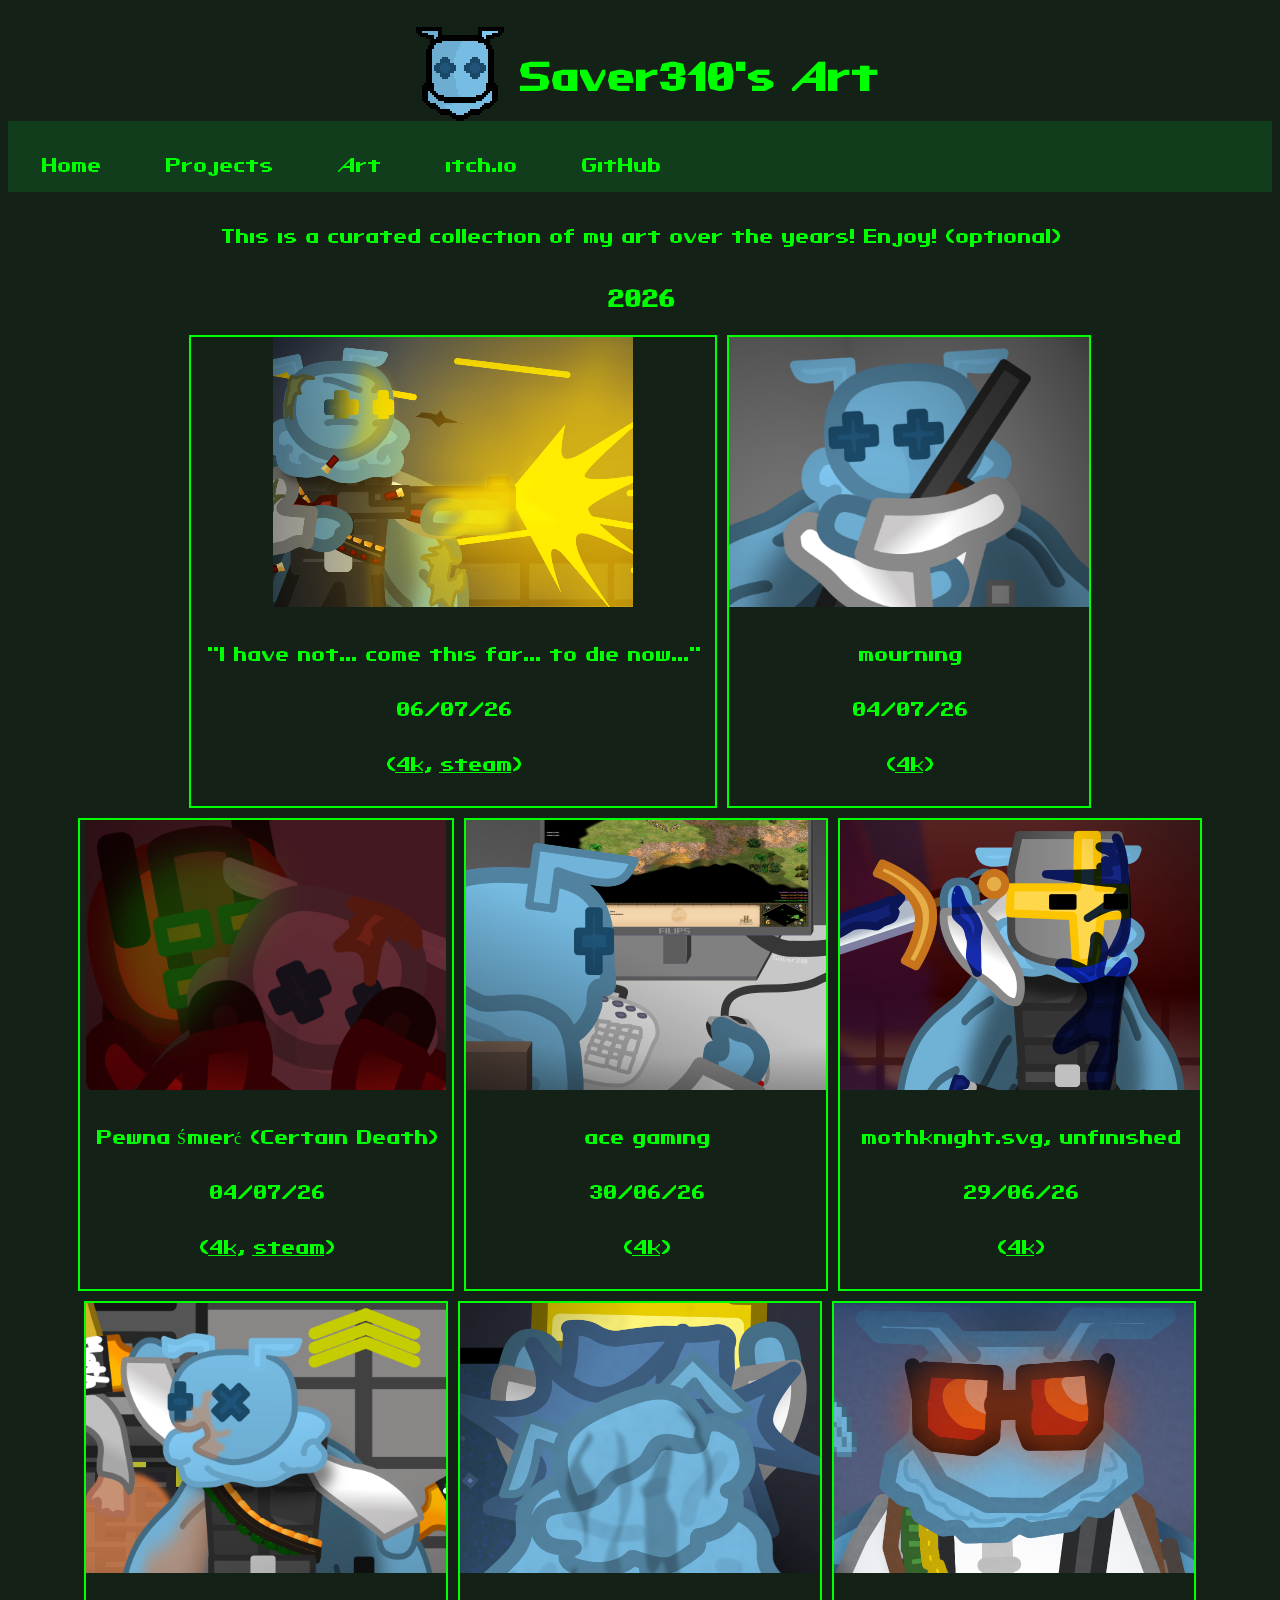
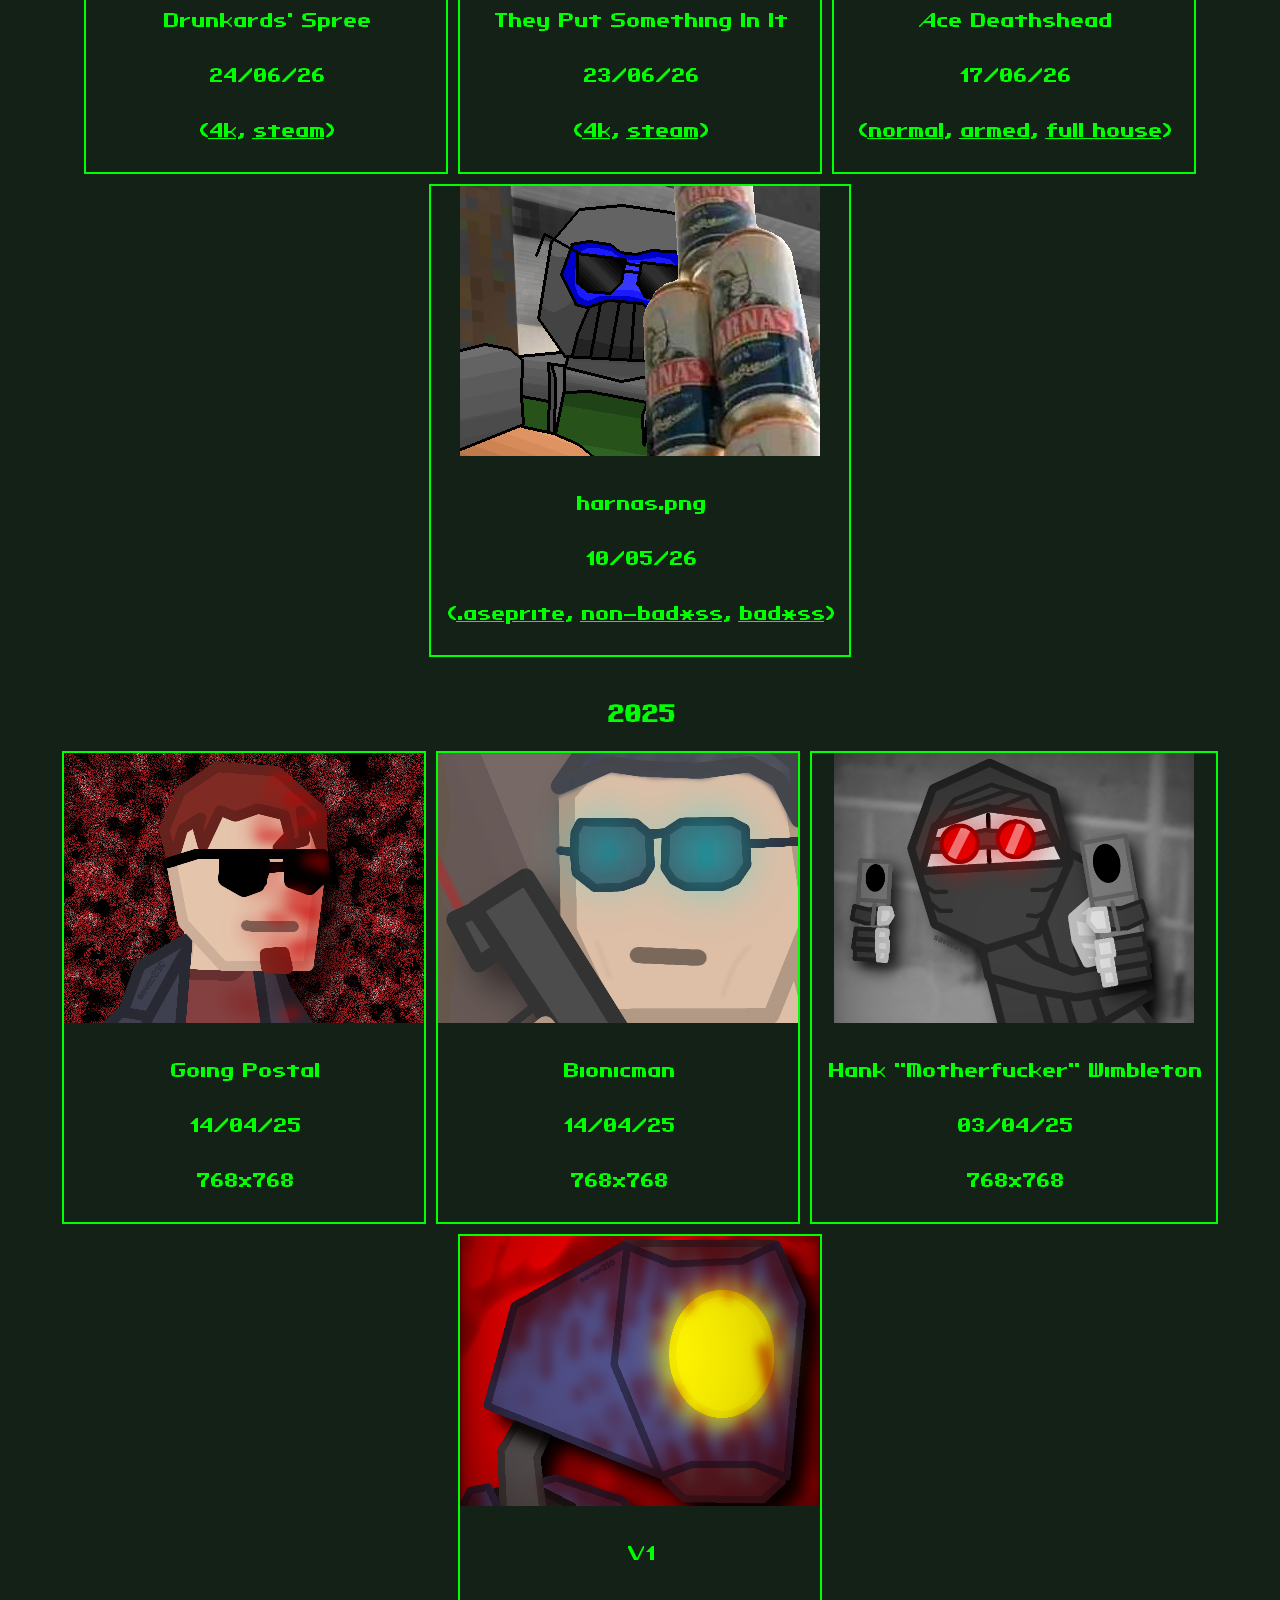
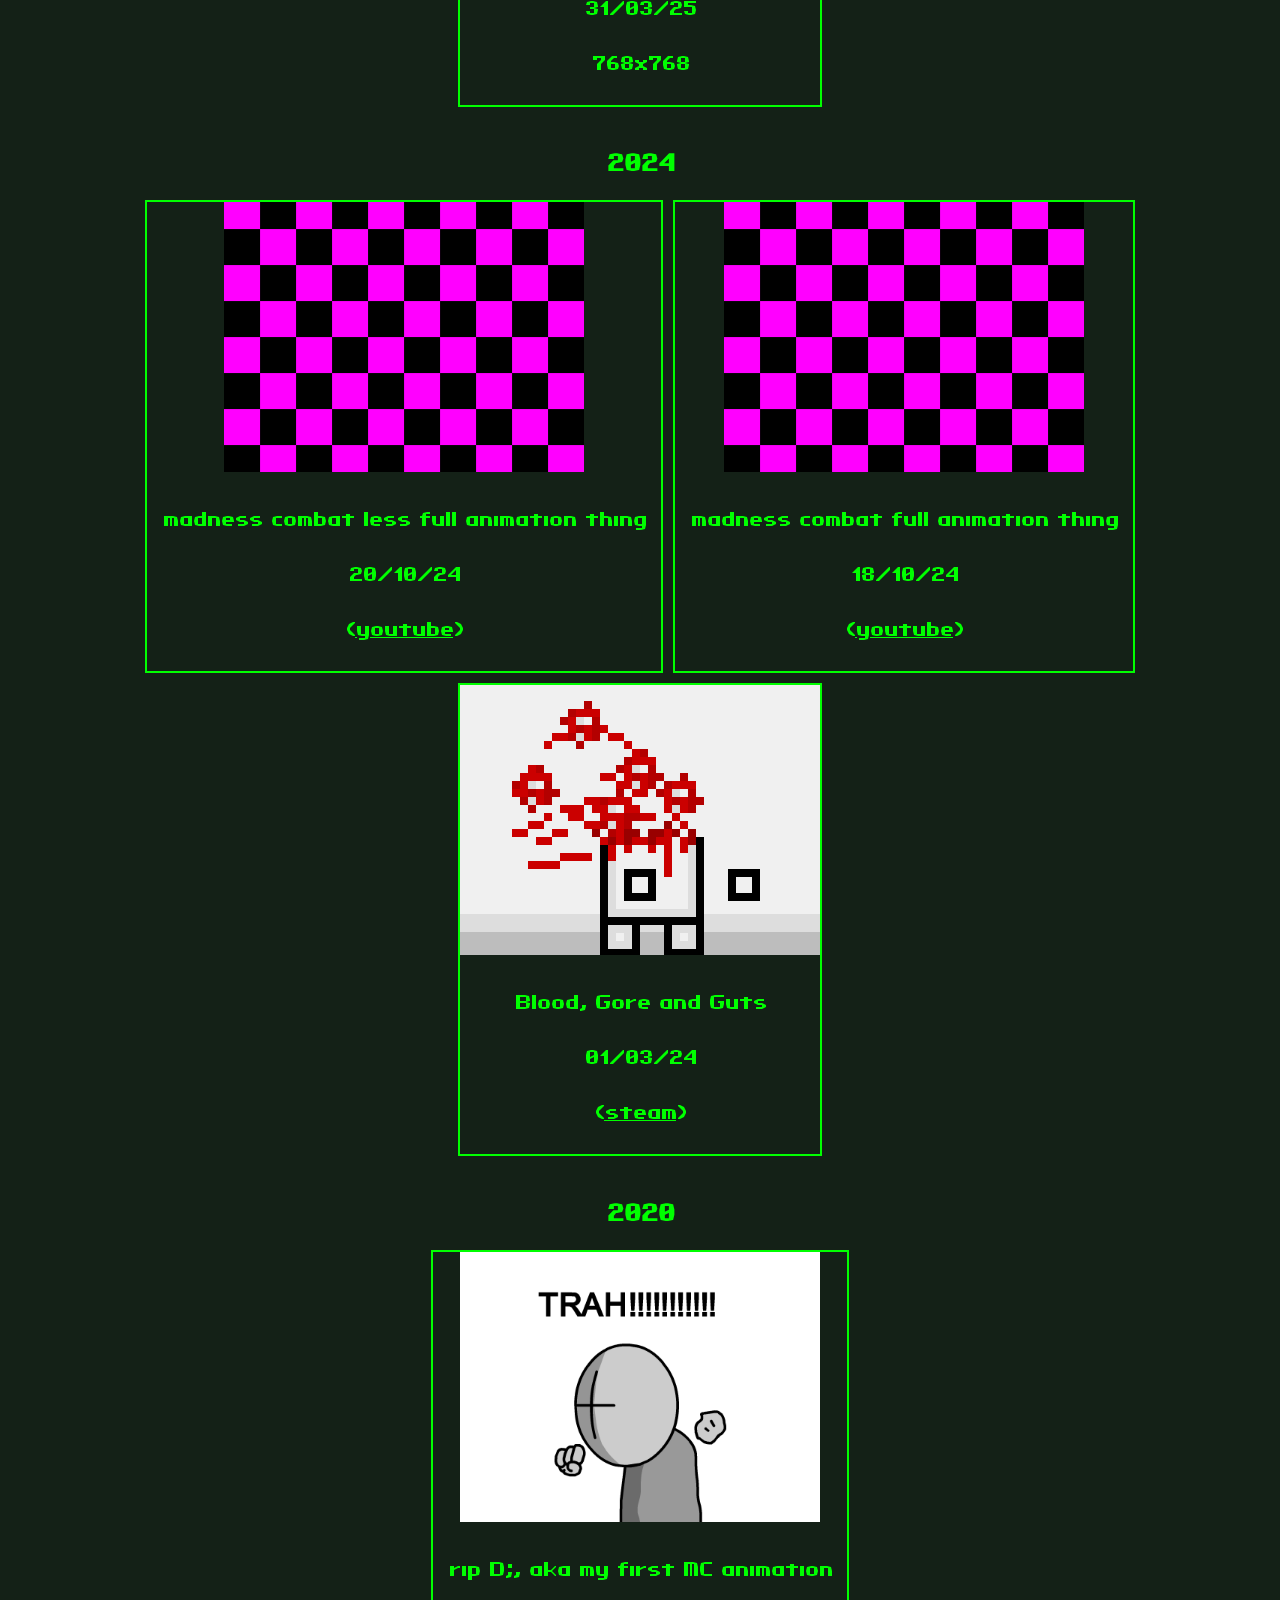
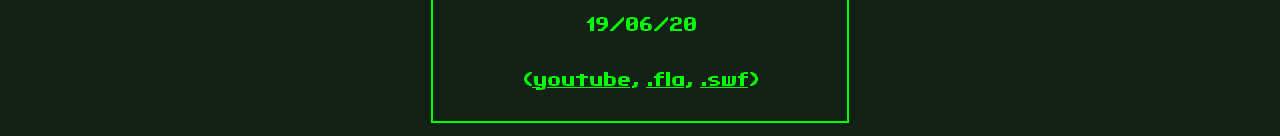
==== art.html @ 6fd7d518 "Steam links" ====
<!DOCTYPE html>
<html>
	<head>
		<meta name="viewport" content="width=device-width, initial-scale=1.0">
		<link rel="icon" type="image/png" href="favicon.png" />
		<link rel="stylesheet" href="style.css">
		<title>Saver310's Art</title>
	</head>
	<body>
		<div class="center">
			<h1><img src="head3.png" class="lil_fella">Saver310's Art</h1>
			<ul>
				<li><a class="active" href="index.html">Home</a></li>
				<li><a href="projects.html">Projects</a></li>
				<li><a href="art.html">Art</a></li>
				<li><a href="https://saver310.itch.io">itch.io</a></li>
				<li><a href="https://github.com/Saver310">GitHub</a></li>
			</ul>
			<p>This is a curated collection of my art over the years! Enjoy! (optional)</p>
			<h3>2026</h3>
			<div class="gallery">
			<div class="gallery-item">
				<a target="_blank" href="art/pizzed.webp">
					<img src="art/pizzed thumb.webp" alt="I have not... come this far... to die now..." width="360" height="270">
				</a>
			 	<div class="desc">"I have not... come this far... to die now..."<p>06/07/26</p><p>(<a href="art/pizzed 4k.webp">4k</a>, <a href="https://steamcommunity.com/sharedfiles/filedetails/?id=3761816188">steam</a>)</p></div>
			</div>
			<div class="gallery-item">
				<a target="_blank" href="art/mourning.webp">
					<img src="art/mourning thumb.webp" alt="mourning" width="360" height="270">
				</a>
			 	<div class="desc">mourning<p>04/07/26</p><p>(<a href="art/mourning 4k.webp">4k</a>)</p></div>
			</div>
			<div class="gallery-item">
				<a target="_blank" href="art/impending doom.webp">
					<img src="art/impending doom thumb.webp" alt="Pewna Śmierć (Certain Death)" width="360" height="270">
				</a>
			 	<div class="desc">Pewna Śmierć (Certain Death)<p>04/07/26</p><p>(<a href="art/impending doom 4k.webp">4k</a>, <a href="https://steamcommunity.com/sharedfiles/filedetails/?id=3766499541">steam</a>)</p></div>
			</div>
			<div class="gallery-item">
				<a target="_blank" href="art/ace gaming.webp">
					<img src="art/ace gaming thumb.webp" alt="ace gaming" width="360" height="270">
				</a>
			 	<div class="desc">ace gaming<p>30/06/26</p><p>(<a href="art/ace gaming 4k.webp">4k</a>)</p></div>
			</div>
			<div class="gallery-item">
				<a target="_blank" href="art/mothknight.webp">
					<img src="art/mothknight thumb.webp" alt="mothknight.svg" width="360" height="270">
				</a>
			 	<div class="desc">mothknight.svg, unfinished<p>29/06/26</p><p>(<a href="art/mothknight 4k.webp">4k</a>)</p></div>
			</div>
			<div class="gallery-item">
				<a target="_blank" href="art/getting wasted with friends filler.webp">
					<img src="art/getting wasted with friends filler thumb.webp" alt="Drunkards' Spree" width="360" height="270">
				</a>
			 	<div class="desc">Drunkards' Spree<p>24/06/26</p><p>(<a href="art/getting wasted with friends 4k.webp">4k</a>, <a href="https://steamcommunity.com/sharedfiles/filedetails/?id=3751086295">steam</a>)</p></div>
			</div>
			<div class="gallery-item">
				<a target="_blank" href="art/chug chug chug.webp">
					<img src="art/chug chug chug thumb.webp" alt="They Put Something In It" width="360" height="270">
				</a>
			 	<div class="desc">They Put Something In It<p>23/06/26</p><p>(<a href="art/chug chug chug 4k.webp">4k</a>, <a href="https://steamcommunity.com/sharedfiles/filedetails/?id=3777946376">steam</a>)</p></div>
			</div>
			<div class="gallery-item">
				<a target="_blank" href="art/Ace_Deathshead.png">
					<img src="art/Ace_Deathshead thumb.png" alt="Ace Deathshead" width="360" height="270">
				</a>
			 	<div class="desc">Ace Deathshead<p>17/06/26</p><p></p>(<a href="art/Ace_Deathshead_20260616142722.png">normal</a>, <a href="art/Ace_Deathshead_20260616142611.png">armed</a>, <a href="art/Ace_Deathshead.png">full house</a>)</p></div>
			</div>
			<div class="gallery-item">
				<a target="_blank" href="art/harnas.png">
					<img src="art/harnas thumb.png" alt="harnas.png" width="360" height="270">
				</a>
			 	<div class="desc">harnas.png<p>10/05/26</p><p></p>(<a href="art/fdbaeharnas.aseprite">.aseprite</a>, <a href="art/harnass.png">non-bad*ss</a>, <a href="art/harnas.png">bad*ss</a>)</p></div>
			</div>
			</div>
			<h3>2025</h3>
			<div class="gallery">
			<div class="gallery-item">
				<a target="_blank" href="art/Going_Postal.png">
					<img src="art/Going_Postal thumb.png" alt="Going Postal" width="360" height="270">
				</a>
			 	<div class="desc">Going Postal<p>14/04/25</p><p>768x768</p></div>
			</div>
			<div class="gallery-item">
				<a target="_blank" href="art/Bionicman.png">
					<img src="art/Bionicman thumb.png" alt="Bionicman" width="360" height="270">
				</a>
			 	<div class="desc">Bionicman<p>14/04/25</p><p>768x768</p></div>
			</div>
			<div class="gallery-item">
				<a target="_blank" href="art/Hank_Motherfucker_Wimbleton.png">
					<img src="art/Hank_Motherfucker_Wimbleton thumb.png" alt="Hank Motherfucker Wimbleton" width="360" height="270">
				</a>
			 	<div class="desc">Hank "Motherfucker" Wimbleton<p>03/04/25</p><p>768x768</p></div>
			</div>
			<div class="gallery-item">
				<a target="_blank" href="art/v1.png">
					<img src="art/v1 thumb.png" alt="V1" width="360" height="270">
				</a>
			 	<div class="desc">V1<p>31/03/25</p><p>768x768</p></div>
			</div>
			</div>
			<h3>2024</h3>
			<div class="gallery">
			<div class="gallery-item">
				<a target="_blank" href="https://www.youtube.com/watch?v=yCTXbIgbFmI">
					<img src="art/placeholder.png" alt="madness combat less full animation thing width="360" height="270">
				</a>
			 	<div class="desc">madness combat less full animation thing<p>20/10/24</p><p>(<a href="https://www.youtube.com/watch?v=yCTXbIgbFmI">youtube</a>)</p></div>
			</div>
			<div class="gallery-item">
				<a target="_blank" href="https://www.youtube.com/watch?v=k0Wet7X99w8">
					<img src="art/placeholder.png" alt="madness combat full animation thing width="360" height="270">
				</a>
			 	<div class="desc">madness combat full animation thing<p>18/10/24</p><p>(<a href="https://www.youtube.com/watch?v=k0Wet7X99w8">youtube</a>)</p></div>
			</div>
			<div class="gallery-item">
				<a target="_blank" href="art/bloodgorenguts.gif">
					<img src="art/bloodgorengutsthumb.png" alt="Blood, Gore and Guts" width="360" height="270">
				</a>
			 	<div class="desc">Blood, Gore and Guts<p>01/03/24</p><p>(<a href="https://steamcommunity.com/sharedfiles/filedetails/?id=3171237628">steam</a>)</p></div>
			</div>
			</div>
			<h3>2020</h3>
			<div class="gallery">
			<div class="gallery-item">
				<a target="_blank" href="https://www.youtube.com/watch?v=TQwBRGoHdkk">
					<img src="art/rip D;.png" alt="rip D;, aka my first MC animation" width="360" height="270">
				</a>
			 	<div class="desc">rip D;, aka my first MC animation<p>19/06/20</p><p>(<a href="https://www.youtube.com/watch?v=TQwBRGoHdkk">youtube</a>, <a href="art/rip D;.fla">.fla</a>, <a href="art/rip D;.swf">.swf</a>)</p></div>
			</div>
			</div>
		</div>
	</body>
</html>
---- style.css ----
@font-face {
	font-family: fallout;
	src: url('jh_fallout-webfont.ttf');
}

body {
	background-color: #142117;
}

* {
	font-family: fallout;
	color: #0F0;
}

.center{
	text-align: center;
}

ul {
	list-style-type: none;
	margin: 0;
	padding: 0;
	overflow: hidden;
	background-color: #113d1d;
	width: 100%;
}

li {
	float: left;
}

li a {
	display: block;
	text-align: center;
	padding: 16px 32px;
	text-decoration: none;
}

div.gallery {
	display: flex;
	flex-wrap: wrap;
	justify-content: center;
	align-items: center;
}

div.gallery-item {
	margin: 5px;
	border: 2px solid #0F0;
}

div.gallery-item:hover {
	border: 4px solid #0F0;
}

div.gallery-item div.desc {
	padding: 15px;
	text-align: center;
}

@keyframes lil_fella {
	from {transform: rotate(-12deg);}
	to {transform: rotate(12deg);}
}

img.lil_fella {
	margin: -24px -8px -40px -8px;
	animation-name: lil_fella;
	animation-duration: 0.7s;
	animation-timing-function: ease-in-out;
	animation-iteration-count: infinite;
	animation-direction: alternate;
}
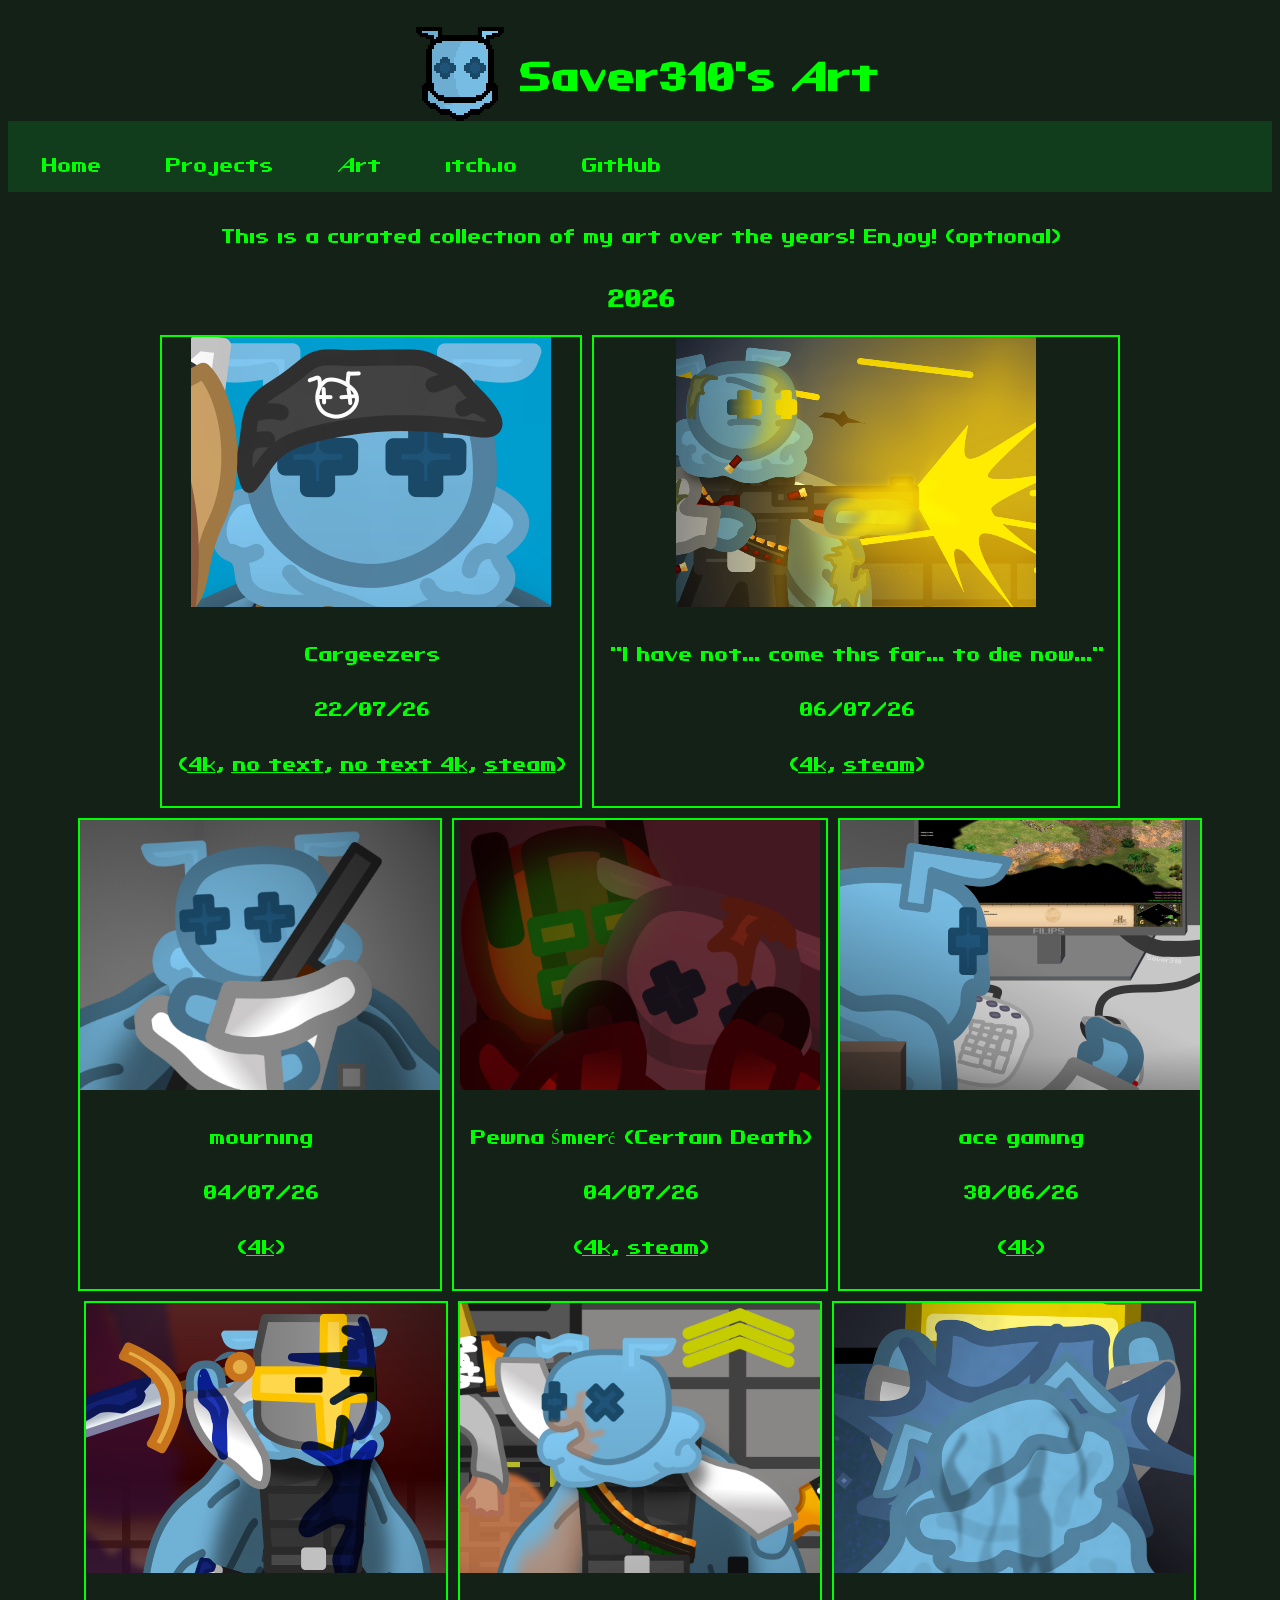
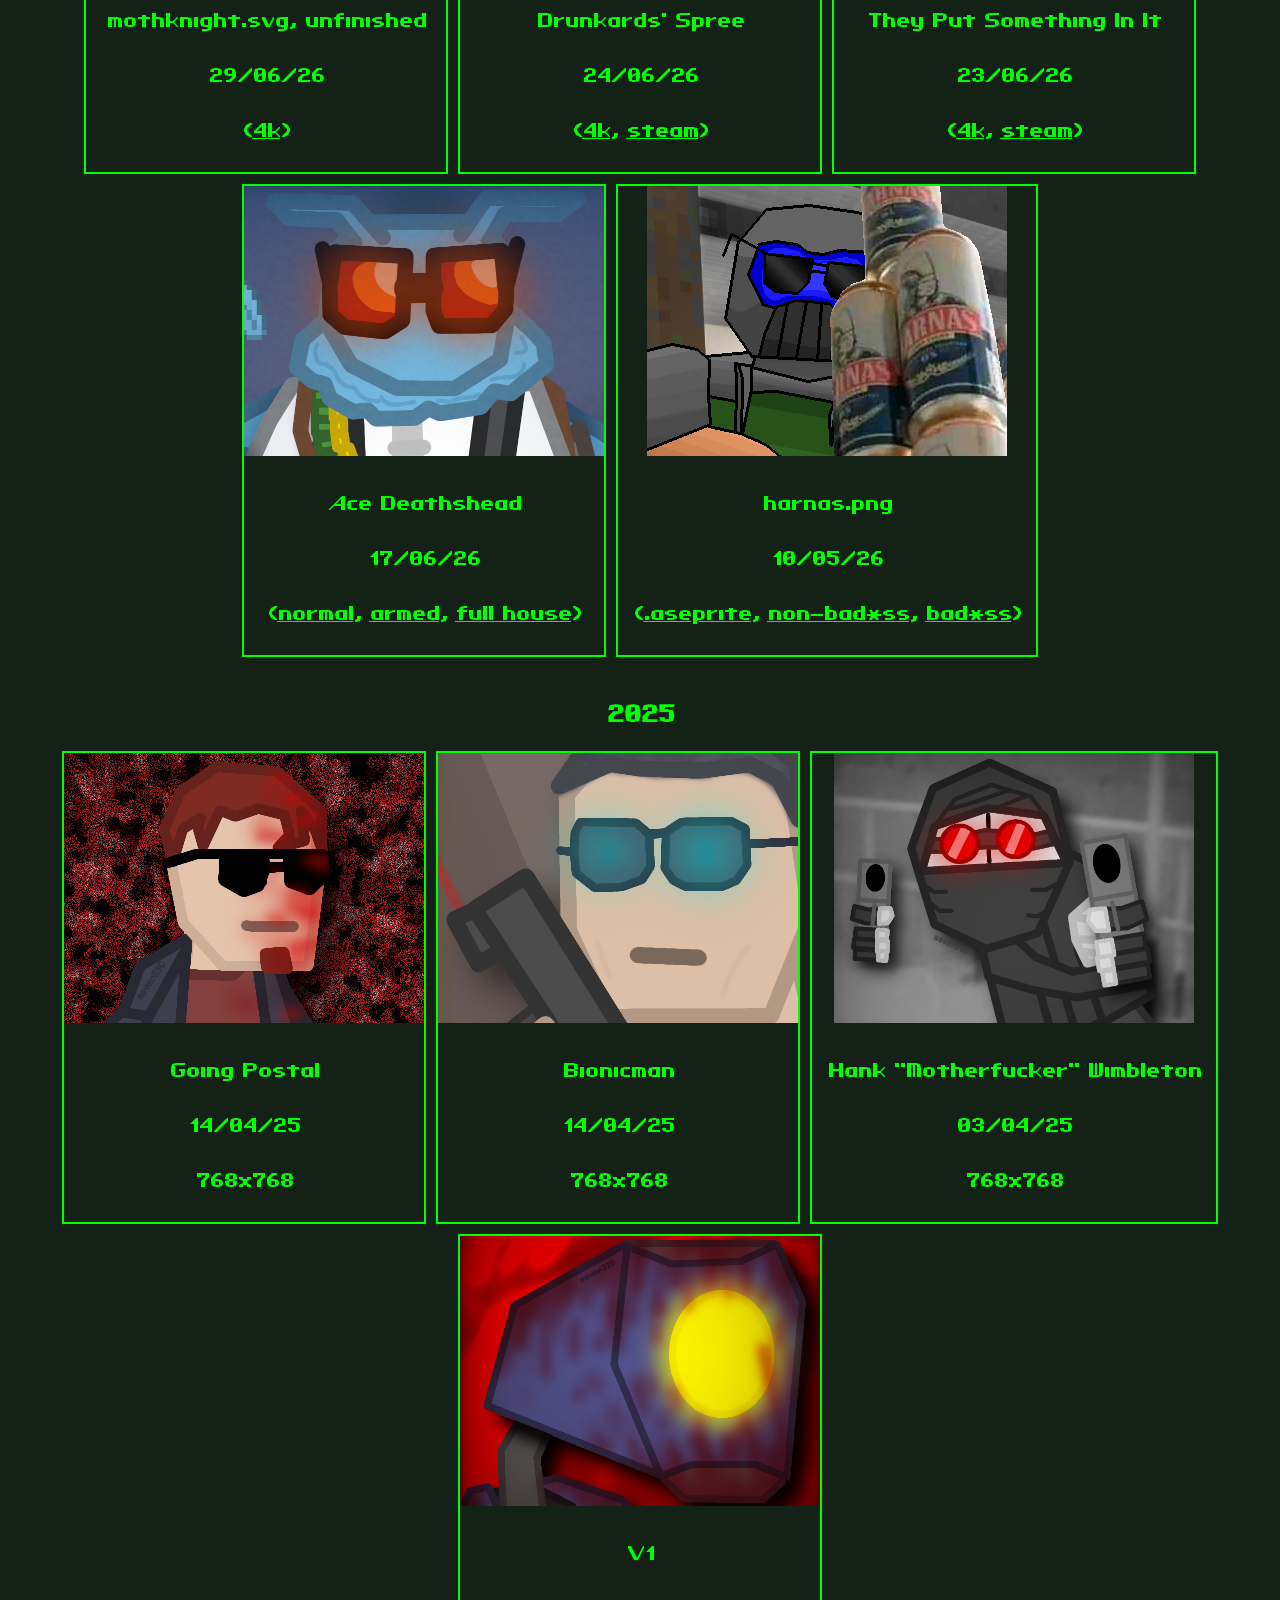
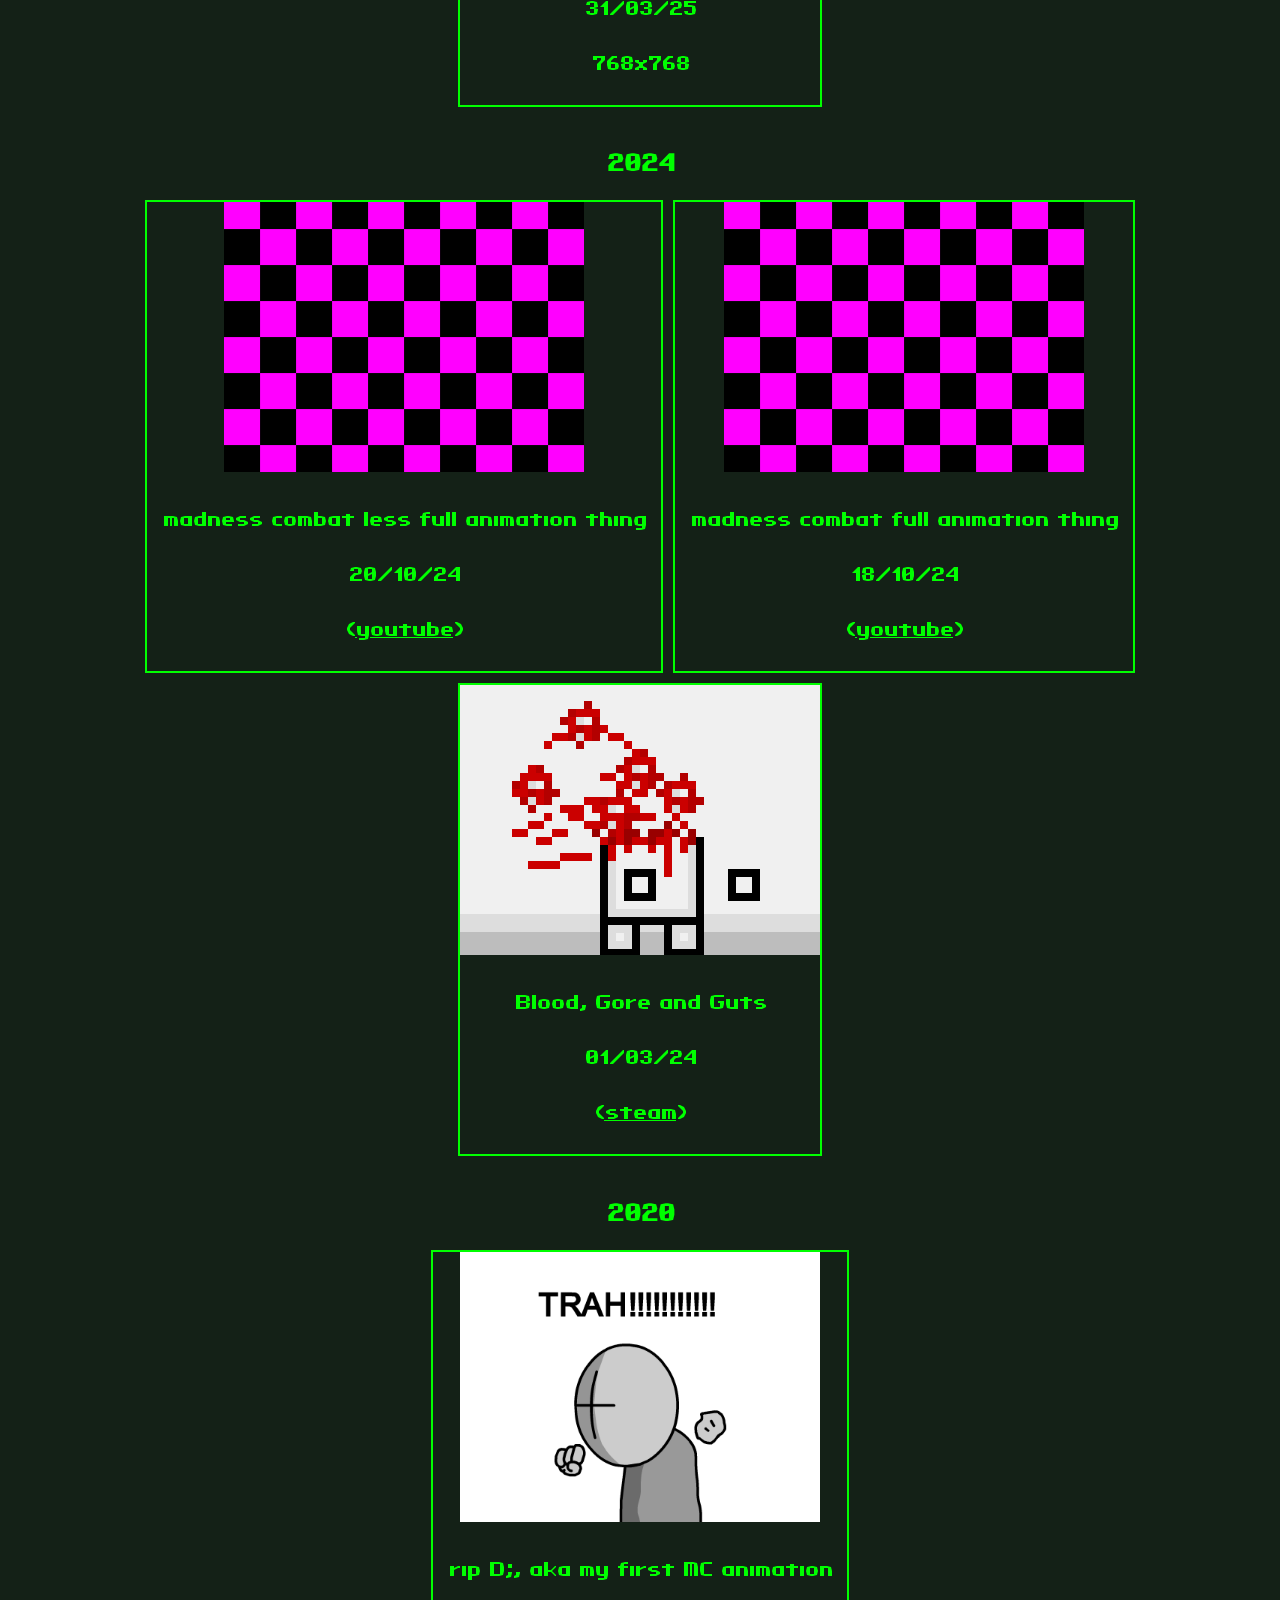
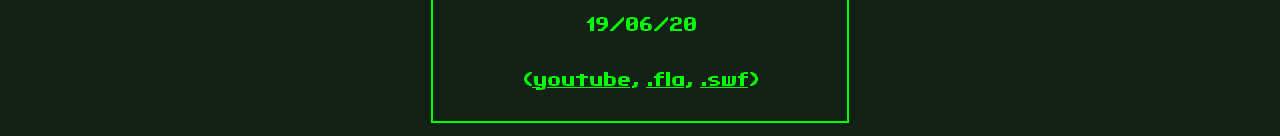
==== commit e625522d: "Cargeezers" ====
--- a/art.html
+++ b/art.html
@@ -20,55 +20,61 @@
 			<h3>2026</h3>
 			<div class="gallery">
 			<div class="gallery-item">
-				<a target="_blank" href="art/pizzed.webp">
+				<a href="art/cargonia family photo.webp">
+					<img src="art/cargonia family photo thumb.webp" alt="Cargeezers" width="360" height="270">
+				</a>
+			 	<div class="desc">Cargeezers<p>22/07/26</p><p>(<a href="art/cargonia family photo 4k.webp">4k</a>, <a href="art/cargonia family photo ng.webp">no text</a>, <a href="art/cargonia family photo 4k ng.webp">no text 4k</a>, <a href="https://steamcommunity.com/sharedfiles/filedetails/?id=3769234824">steam</a>)</p></div>
+			</div>
+			<div class="gallery-item">
+				<a href="art/pizzed.webp">
 					<img src="art/pizzed thumb.webp" alt="I have not... come this far... to die now..." width="360" height="270">
 				</a>
 			 	<div class="desc">"I have not... come this far... to die now..."<p>06/07/26</p><p>(<a href="art/pizzed 4k.webp">4k</a>, <a href="https://steamcommunity.com/sharedfiles/filedetails/?id=3761816188">steam</a>)</p></div>
 			</div>
 			<div class="gallery-item">
-				<a target="_blank" href="art/mourning.webp">
+				<a href="art/mourning.webp">
 					<img src="art/mourning thumb.webp" alt="mourning" width="360" height="270">
 				</a>
 			 	<div class="desc">mourning<p>04/07/26</p><p>(<a href="art/mourning 4k.webp">4k</a>)</p></div>
 			</div>
 			<div class="gallery-item">
-				<a target="_blank" href="art/impending doom.webp">
+				<a href="art/impending doom.webp">
 					<img src="art/impending doom thumb.webp" alt="Pewna Śmierć (Certain Death)" width="360" height="270">
 				</a>
 			 	<div class="desc">Pewna Śmierć (Certain Death)<p>04/07/26</p><p>(<a href="art/impending doom 4k.webp">4k</a>, <a href="https://steamcommunity.com/sharedfiles/filedetails/?id=3766499541">steam</a>)</p></div>
 			</div>
 			<div class="gallery-item">
-				<a target="_blank" href="art/ace gaming.webp">
+				<a href="art/ace gaming.webp">
 					<img src="art/ace gaming thumb.webp" alt="ace gaming" width="360" height="270">
 				</a>
 			 	<div class="desc">ace gaming<p>30/06/26</p><p>(<a href="art/ace gaming 4k.webp">4k</a>)</p></div>
 			</div>
 			<div class="gallery-item">
-				<a target="_blank" href="art/mothknight.webp">
+				<a href="art/mothknight.webp">
 					<img src="art/mothknight thumb.webp" alt="mothknight.svg" width="360" height="270">
 				</a>
 			 	<div class="desc">mothknight.svg, unfinished<p>29/06/26</p><p>(<a href="art/mothknight 4k.webp">4k</a>)</p></div>
 			</div>
 			<div class="gallery-item">
-				<a target="_blank" href="art/getting wasted with friends filler.webp">
+				<a href="art/getting wasted with friends filler.webp">
 					<img src="art/getting wasted with friends filler thumb.webp" alt="Drunkards' Spree" width="360" height="270">
 				</a>
 			 	<div class="desc">Drunkards' Spree<p>24/06/26</p><p>(<a href="art/getting wasted with friends 4k.webp">4k</a>, <a href="https://steamcommunity.com/sharedfiles/filedetails/?id=3751086295">steam</a>)</p></div>
 			</div>
 			<div class="gallery-item">
-				<a target="_blank" href="art/chug chug chug.webp">
+				<a href="art/chug chug chug.webp">
 					<img src="art/chug chug chug thumb.webp" alt="They Put Something In It" width="360" height="270">
 				</a>
 			 	<div class="desc">They Put Something In It<p>23/06/26</p><p>(<a href="art/chug chug chug 4k.webp">4k</a>, <a href="https://steamcommunity.com/sharedfiles/filedetails/?id=3777946376">steam</a>)</p></div>
 			</div>
 			<div class="gallery-item">
-				<a target="_blank" href="art/Ace_Deathshead.png">
+				<a href="art/Ace_Deathshead.png">
 					<img src="art/Ace_Deathshead thumb.png" alt="Ace Deathshead" width="360" height="270">
 				</a>
 			 	<div class="desc">Ace Deathshead<p>17/06/26</p><p></p>(<a href="art/Ace_Deathshead_20260616142722.png">normal</a>, <a href="art/Ace_Deathshead_20260616142611.png">armed</a>, <a href="art/Ace_Deathshead.png">full house</a>)</p></div>
 			</div>
 			<div class="gallery-item">
-				<a target="_blank" href="art/harnas.png">
+				<a href="art/harnas.png">
 					<img src="art/harnas thumb.png" alt="harnas.png" width="360" height="270">
 				</a>
 			 	<div class="desc">harnas.png<p>10/05/26</p><p></p>(<a href="art/fdbaeharnas.aseprite">.aseprite</a>, <a href="art/harnass.png">non-bad*ss</a>, <a href="art/harnas.png">bad*ss</a>)</p></div>
@@ -77,25 +83,25 @@
 			<h3>2025</h3>
 			<div class="gallery">
 			<div class="gallery-item">
-				<a target="_blank" href="art/Going_Postal.png">
+				<a href="art/Going_Postal.png">
 					<img src="art/Going_Postal thumb.png" alt="Going Postal" width="360" height="270">
 				</a>
 			 	<div class="desc">Going Postal<p>14/04/25</p><p>768x768</p></div>
 			</div>
 			<div class="gallery-item">
-				<a target="_blank" href="art/Bionicman.png">
+				<a href="art/Bionicman.png">
 					<img src="art/Bionicman thumb.png" alt="Bionicman" width="360" height="270">
 				</a>
 			 	<div class="desc">Bionicman<p>14/04/25</p><p>768x768</p></div>
 			</div>
 			<div class="gallery-item">
-				<a target="_blank" href="art/Hank_Motherfucker_Wimbleton.png">
+				<a href="art/Hank_Motherfucker_Wimbleton.png">
 					<img src="art/Hank_Motherfucker_Wimbleton thumb.png" alt="Hank Motherfucker Wimbleton" width="360" height="270">
 				</a>
 			 	<div class="desc">Hank "Motherfucker" Wimbleton<p>03/04/25</p><p>768x768</p></div>
 			</div>
 			<div class="gallery-item">
-				<a target="_blank" href="art/v1.png">
+				<a href="art/v1.png">
 					<img src="art/v1 thumb.png" alt="V1" width="360" height="270">
 				</a>
 			 	<div class="desc">V1<p>31/03/25</p><p>768x768</p></div>
@@ -104,19 +110,19 @@
 			<h3>2024</h3>
 			<div class="gallery">
 			<div class="gallery-item">
-				<a target="_blank" href="https://www.youtube.com/watch?v=yCTXbIgbFmI">
+				<a href="https://www.youtube.com/watch?v=yCTXbIgbFmI">
 					<img src="art/placeholder.png" alt="madness combat less full animation thing width="360" height="270">
 				</a>
 			 	<div class="desc">madness combat less full animation thing<p>20/10/24</p><p>(<a href="https://www.youtube.com/watch?v=yCTXbIgbFmI">youtube</a>)</p></div>
 			</div>
 			<div class="gallery-item">
-				<a target="_blank" href="https://www.youtube.com/watch?v=k0Wet7X99w8">
+				<a href="https://www.youtube.com/watch?v=k0Wet7X99w8">
 					<img src="art/placeholder.png" alt="madness combat full animation thing width="360" height="270">
 				</a>
 			 	<div class="desc">madness combat full animation thing<p>18/10/24</p><p>(<a href="https://www.youtube.com/watch?v=k0Wet7X99w8">youtube</a>)</p></div>
 			</div>
 			<div class="gallery-item">
-				<a target="_blank" href="art/bloodgorenguts.gif">
+				<a href="art/bloodgorenguts.gif">
 					<img src="art/bloodgorengutsthumb.png" alt="Blood, Gore and Guts" width="360" height="270">
 				</a>
 			 	<div class="desc">Blood, Gore and Guts<p>01/03/24</p><p>(<a href="https://steamcommunity.com/sharedfiles/filedetails/?id=3171237628">steam</a>)</p></div>
@@ -125,7 +131,7 @@
 			<h3>2020</h3>
 			<div class="gallery">
 			<div class="gallery-item">
-				<a target="_blank" href="https://www.youtube.com/watch?v=TQwBRGoHdkk">
+				<a href="https://www.youtube.com/watch?v=TQwBRGoHdkk">
 					<img src="art/rip D;.png" alt="rip D;, aka my first MC animation" width="360" height="270">
 				</a>
 			 	<div class="desc">rip D;, aka my first MC animation<p>19/06/20</p><p>(<a href="https://www.youtube.com/watch?v=TQwBRGoHdkk">youtube</a>, <a href="art/rip D;.fla">.fla</a>, <a href="art/rip D;.swf">.swf</a>)</p></div>
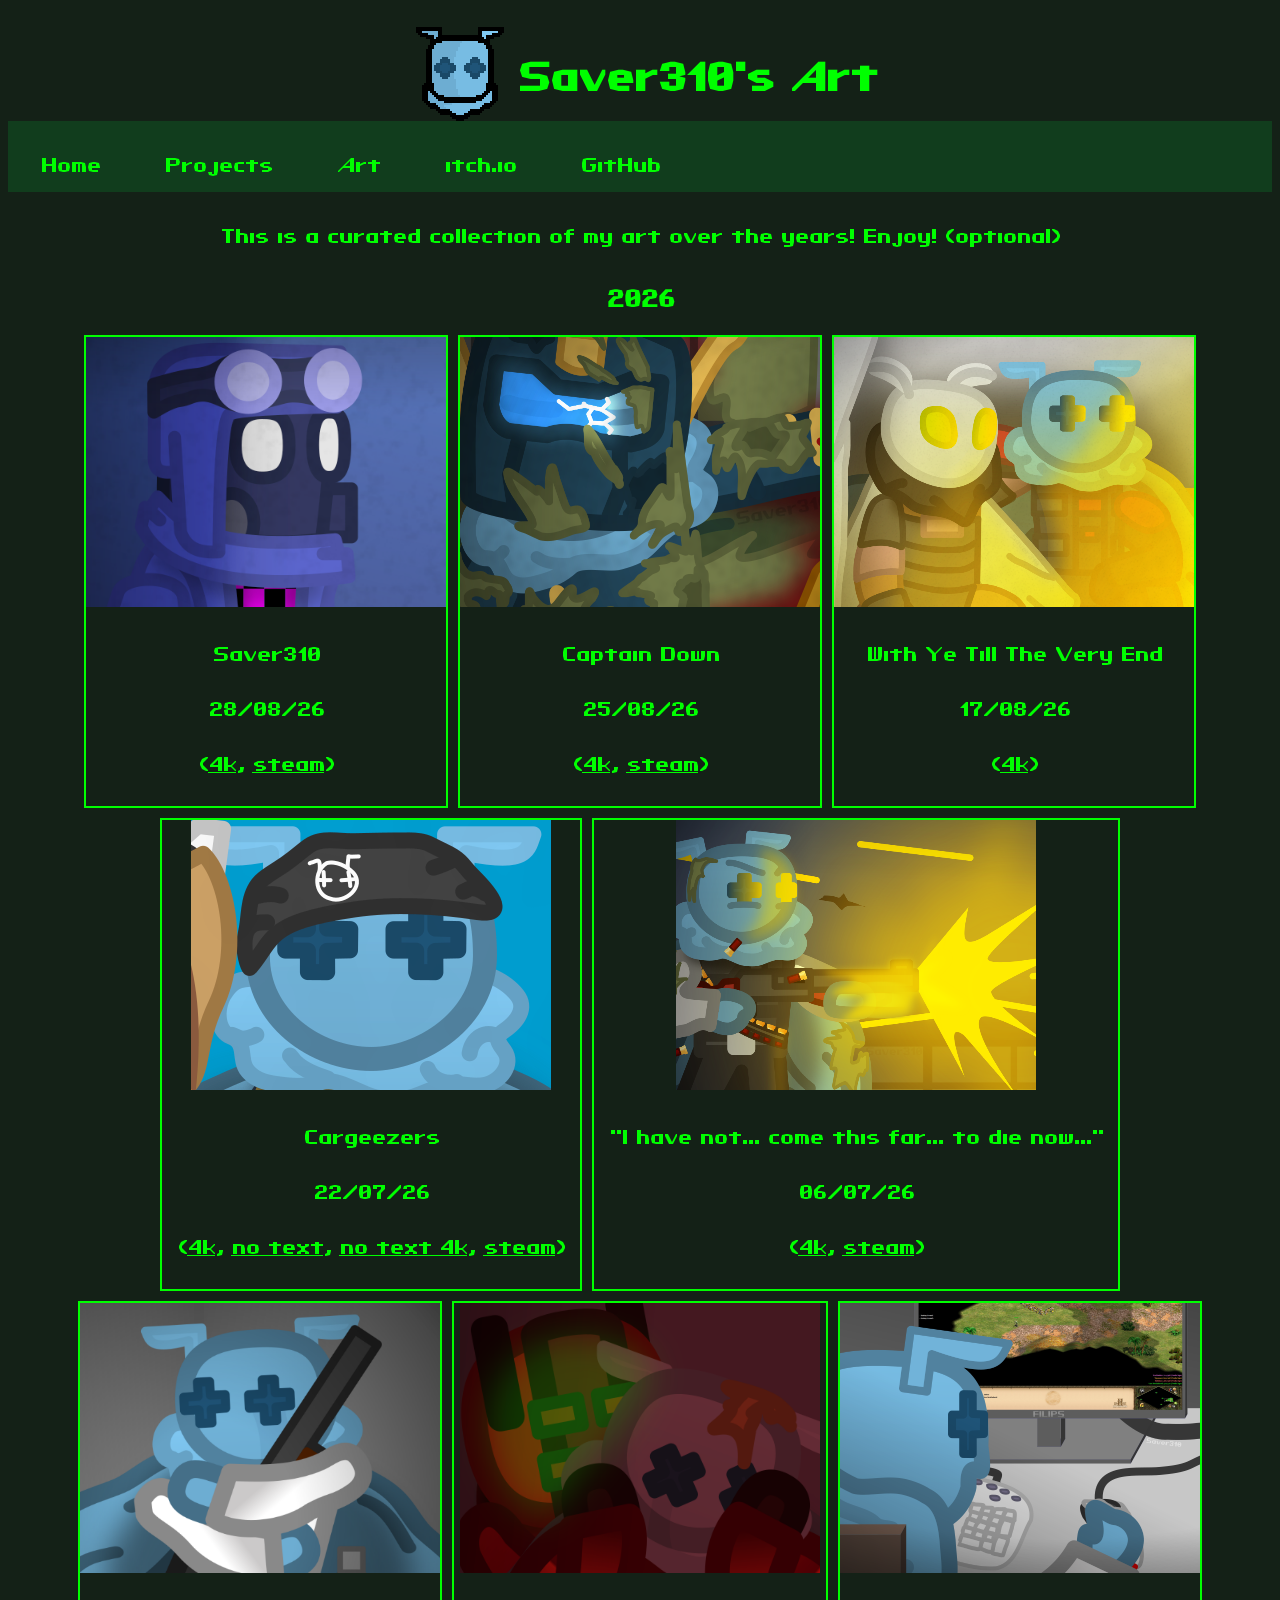
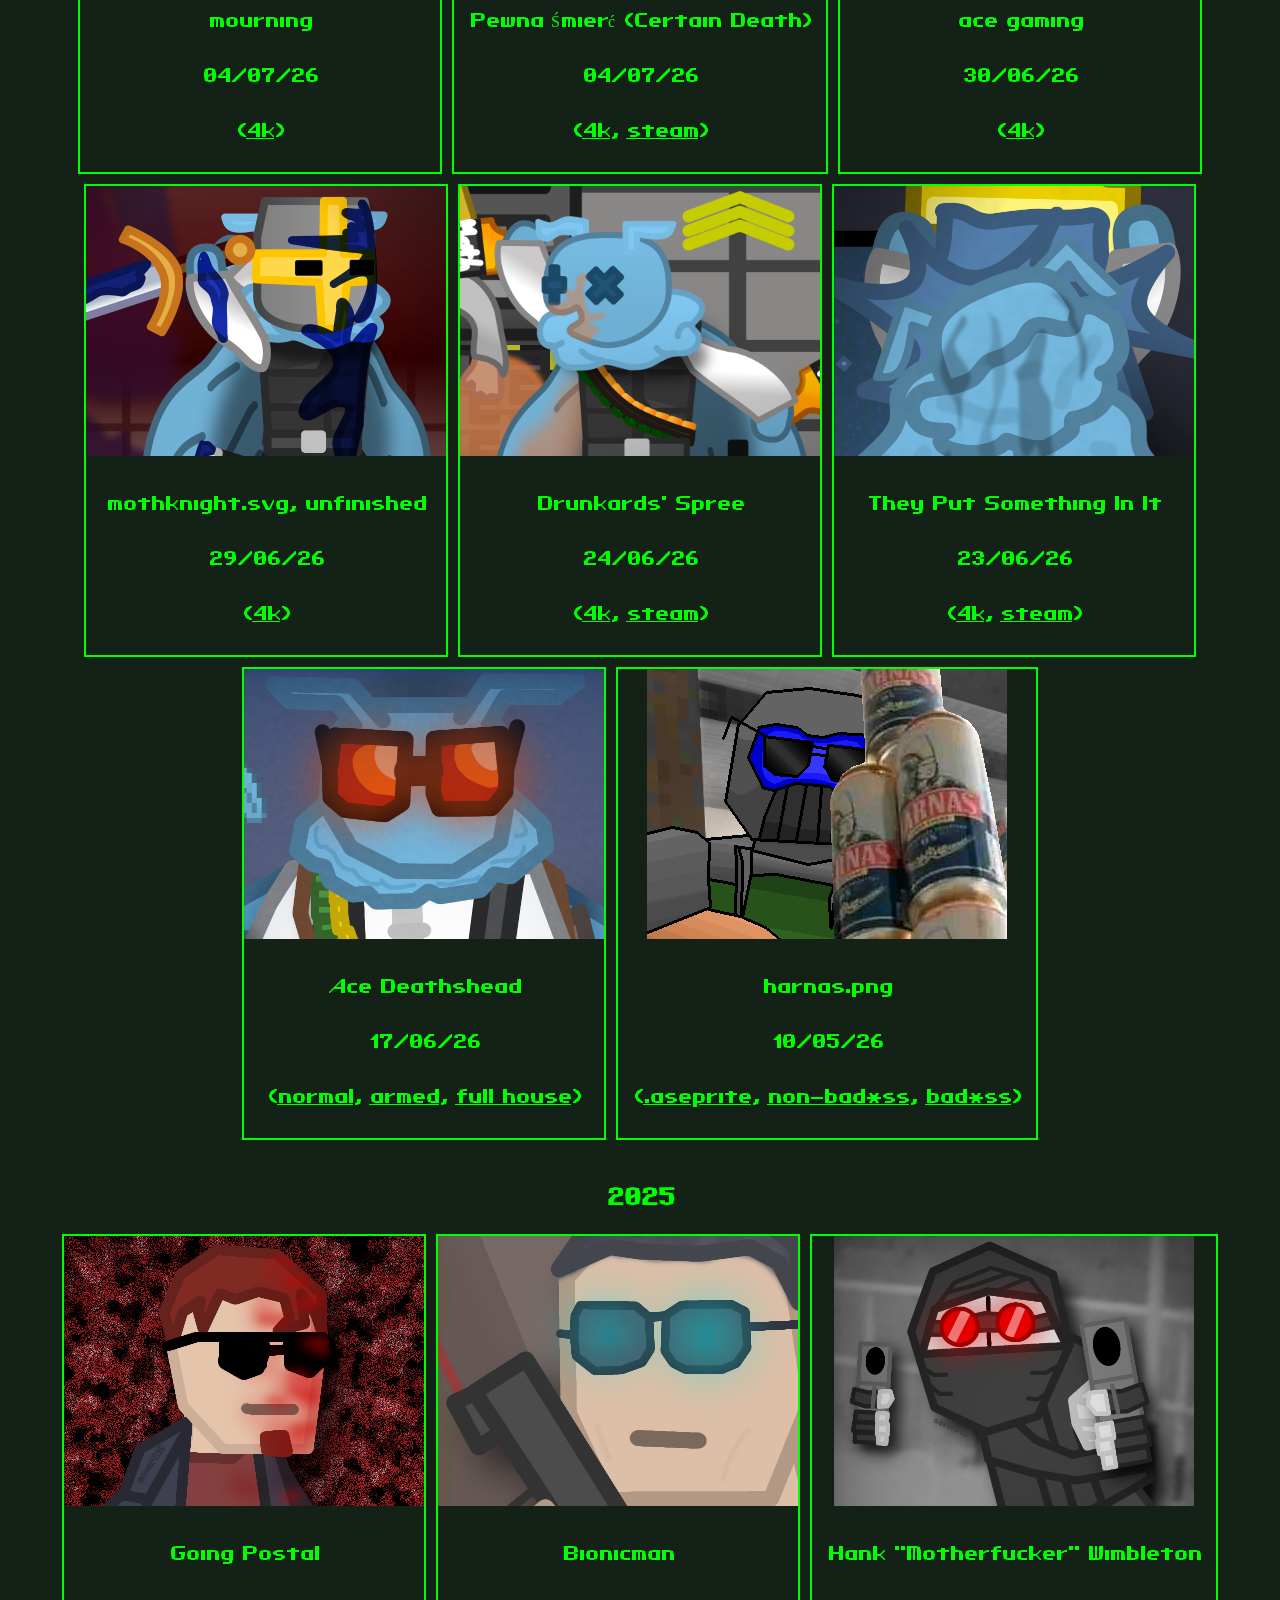
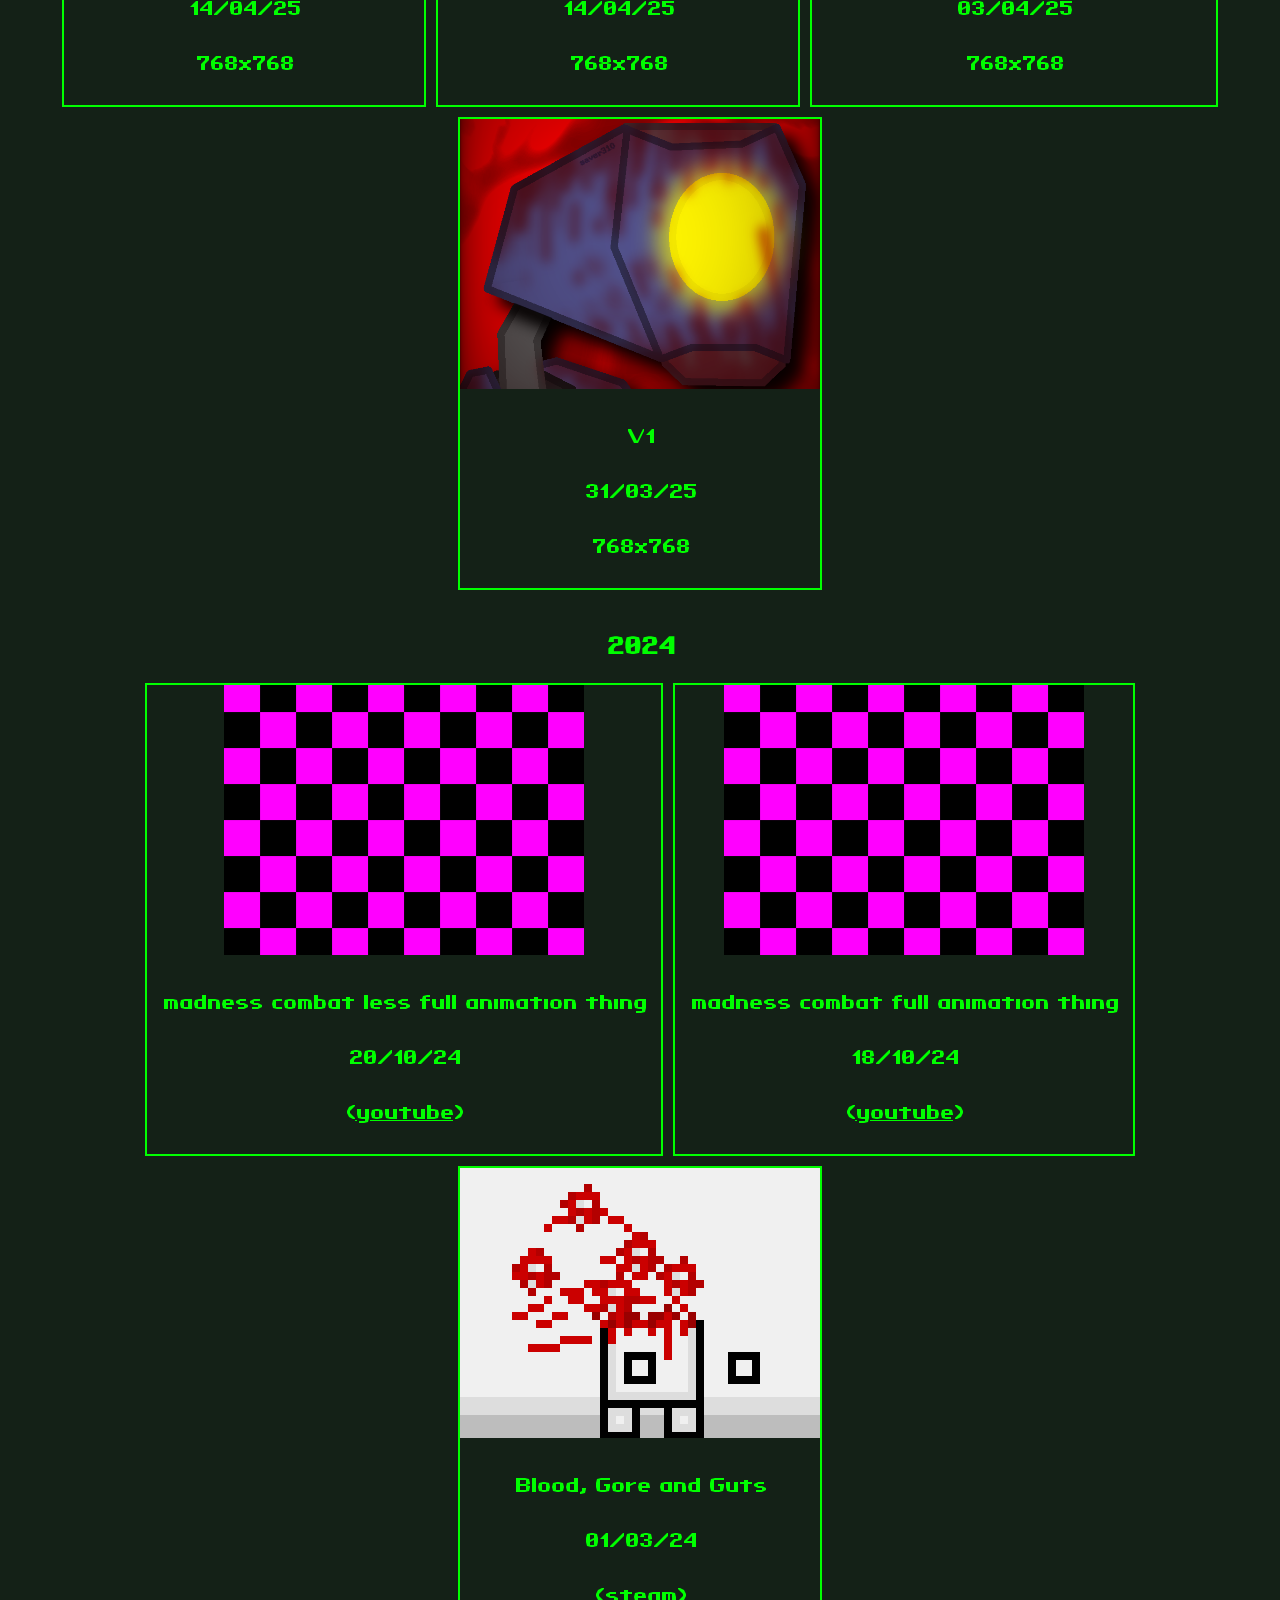
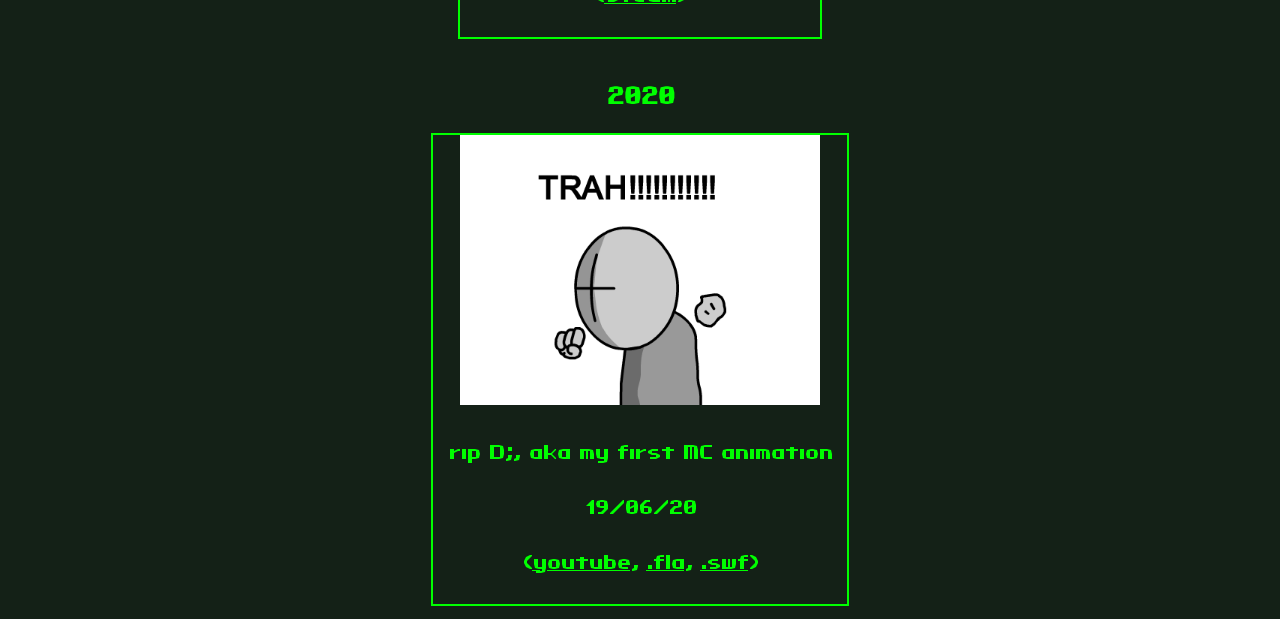
==== commit f824150e: "More art" ====
--- a/art.html
+++ b/art.html
@@ -19,6 +19,24 @@
 			<p>This is a curated collection of my art over the years! Enjoy! (optional)</p>
 			<h3>2026</h3>
 			<div class="gallery">
+			<div class="gallery-item">
+				<a href="art/savah sfd.webp">
+					<img src="art/savah sfd thumb.webp" alt="Saver310" width="360" height="270">
+				</a>
+			 	<div class="desc">Saver310<p>28/08/26</p><p>(<a href="art/savah sfd 4k.webp">4k</a>, <a href="https://steamcommunity.com/sharedfiles/filedetails/?id=3791721114">steam</a>)</p></div>
+			</div>
+			<div class="gallery-item">
+				<a href="art/captain down.webp">
+					<img src="art/captain down thumb.webp" alt="Captain Down" width="360" height="270">
+				</a>
+			 	<div class="desc">Captain Down<p>25/08/26</p><p>(<a href="art/captain down 4k.webp">4k</a>, <a href="https://steamcommunity.com/sharedfiles/filedetails/?id=3790098960">steam</a>)</p></div>
+			</div>
+			<div class="gallery-item">
+				<a href="art/bright and painful.webp">
+					<img src="art/bright and painful thumb.webp" alt="With Ye Till The Very End" width="360" height="270">
+				</a>
+			 	<div class="desc">With Ye Till The Very End<p>17/08/26</p><p>(<a href="art/bright and painful 4k.webp">4k</a>)</p></div>
+			</div>
 			<div class="gallery-item">
 				<a href="art/cargonia family photo.webp">
 					<img src="art/cargonia family photo thumb.webp" alt="Cargeezers" width="360" height="270">
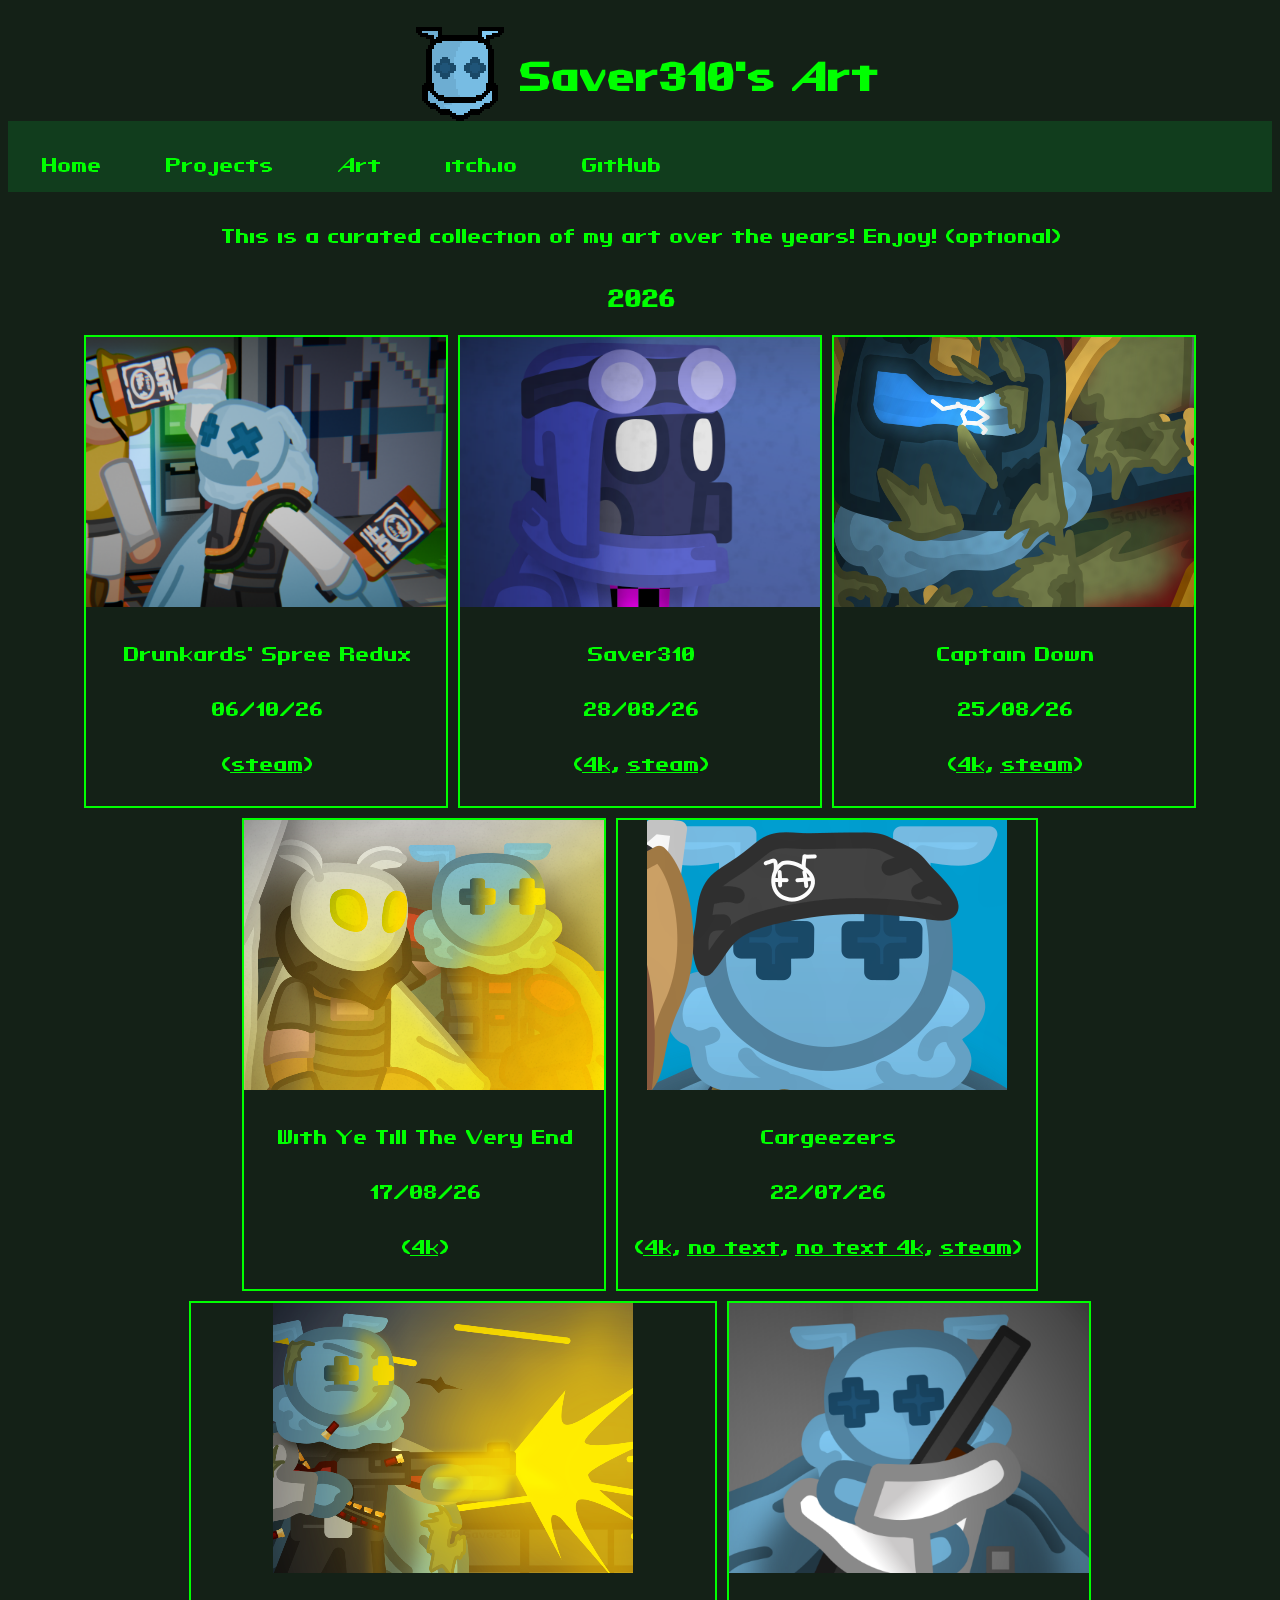
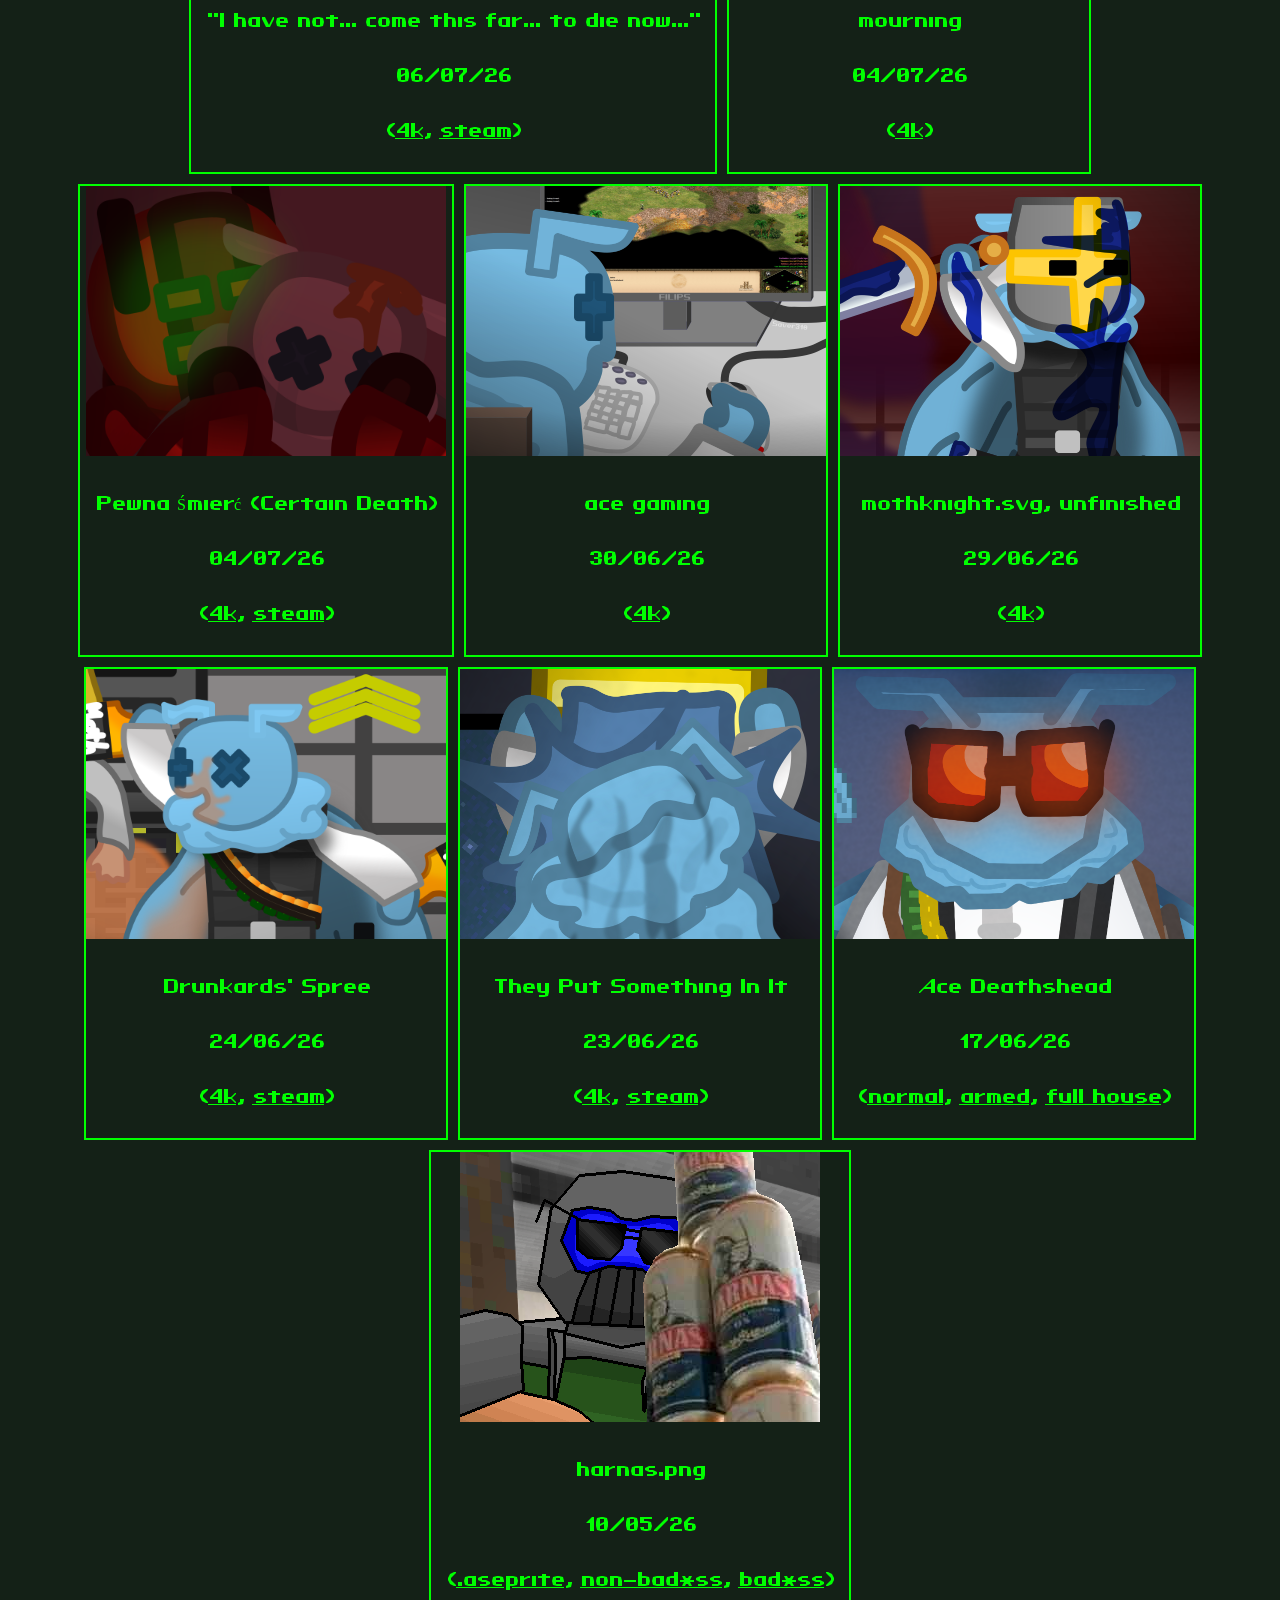
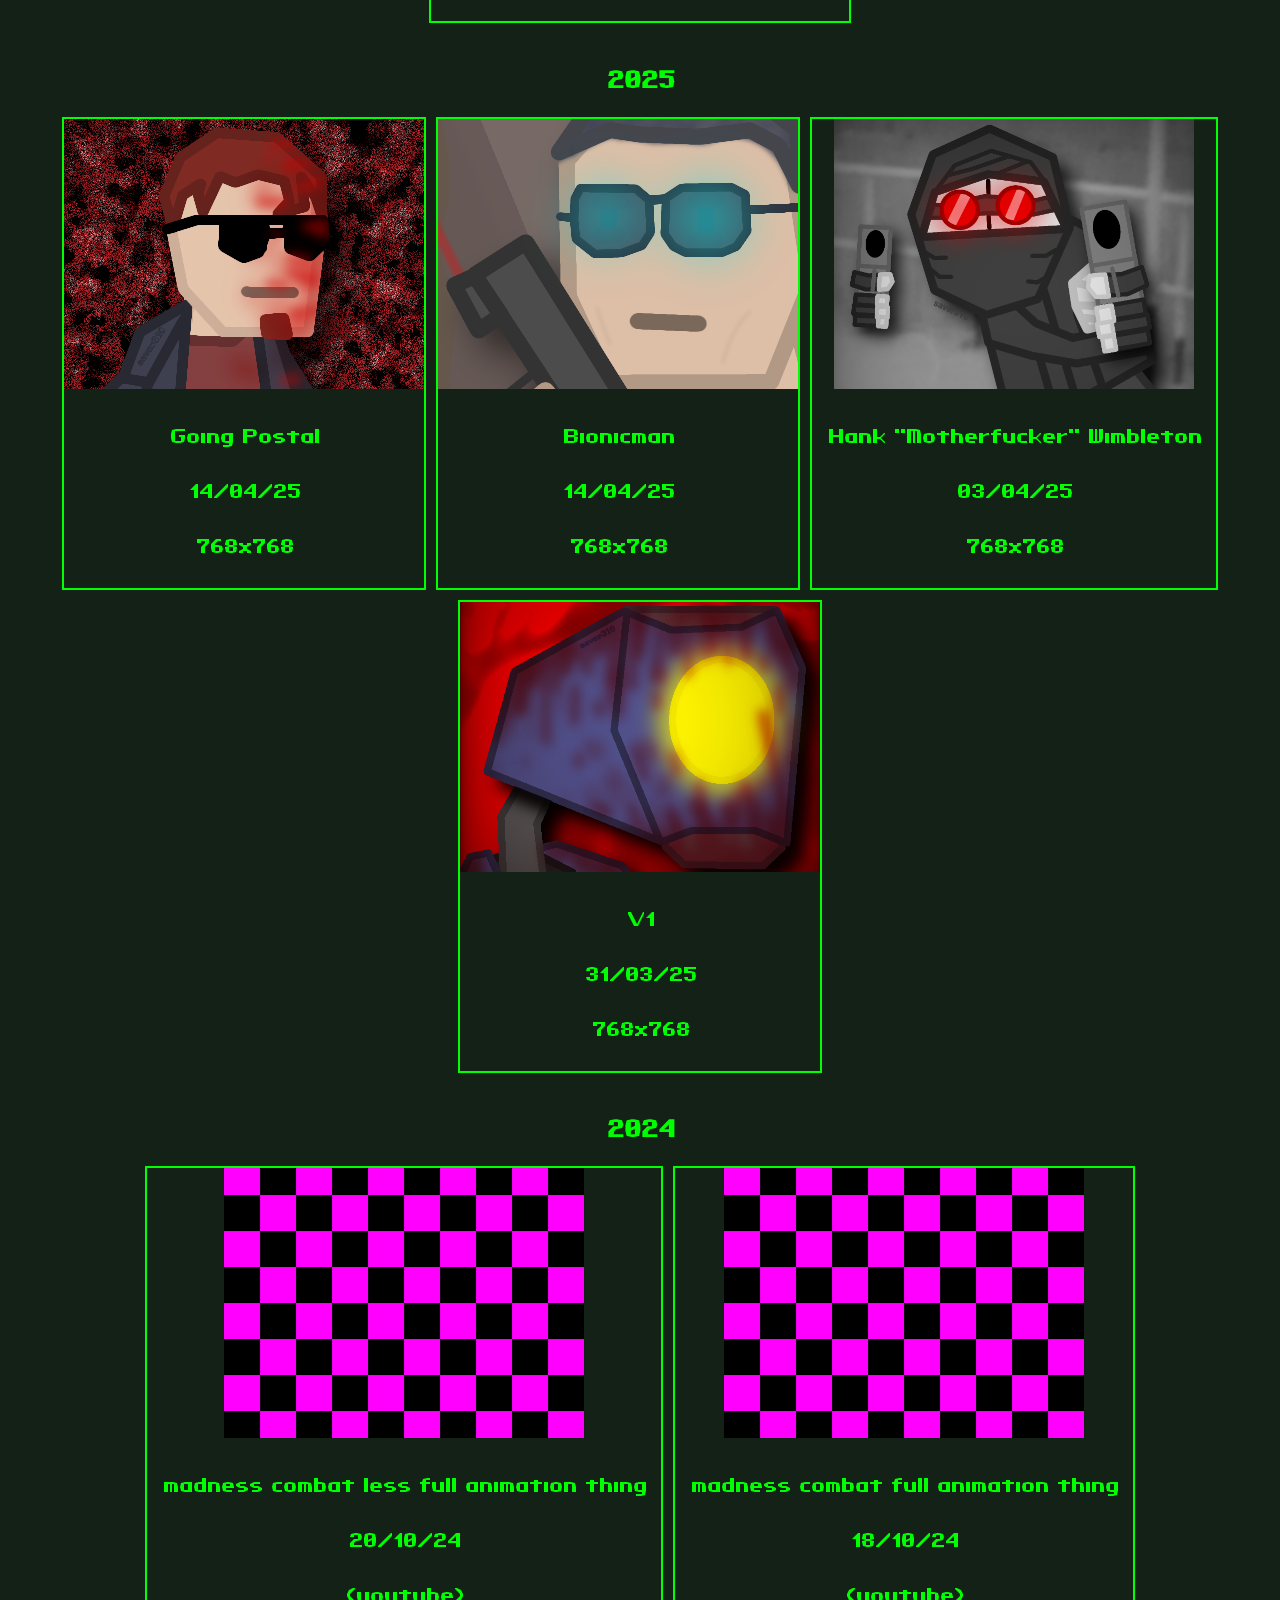
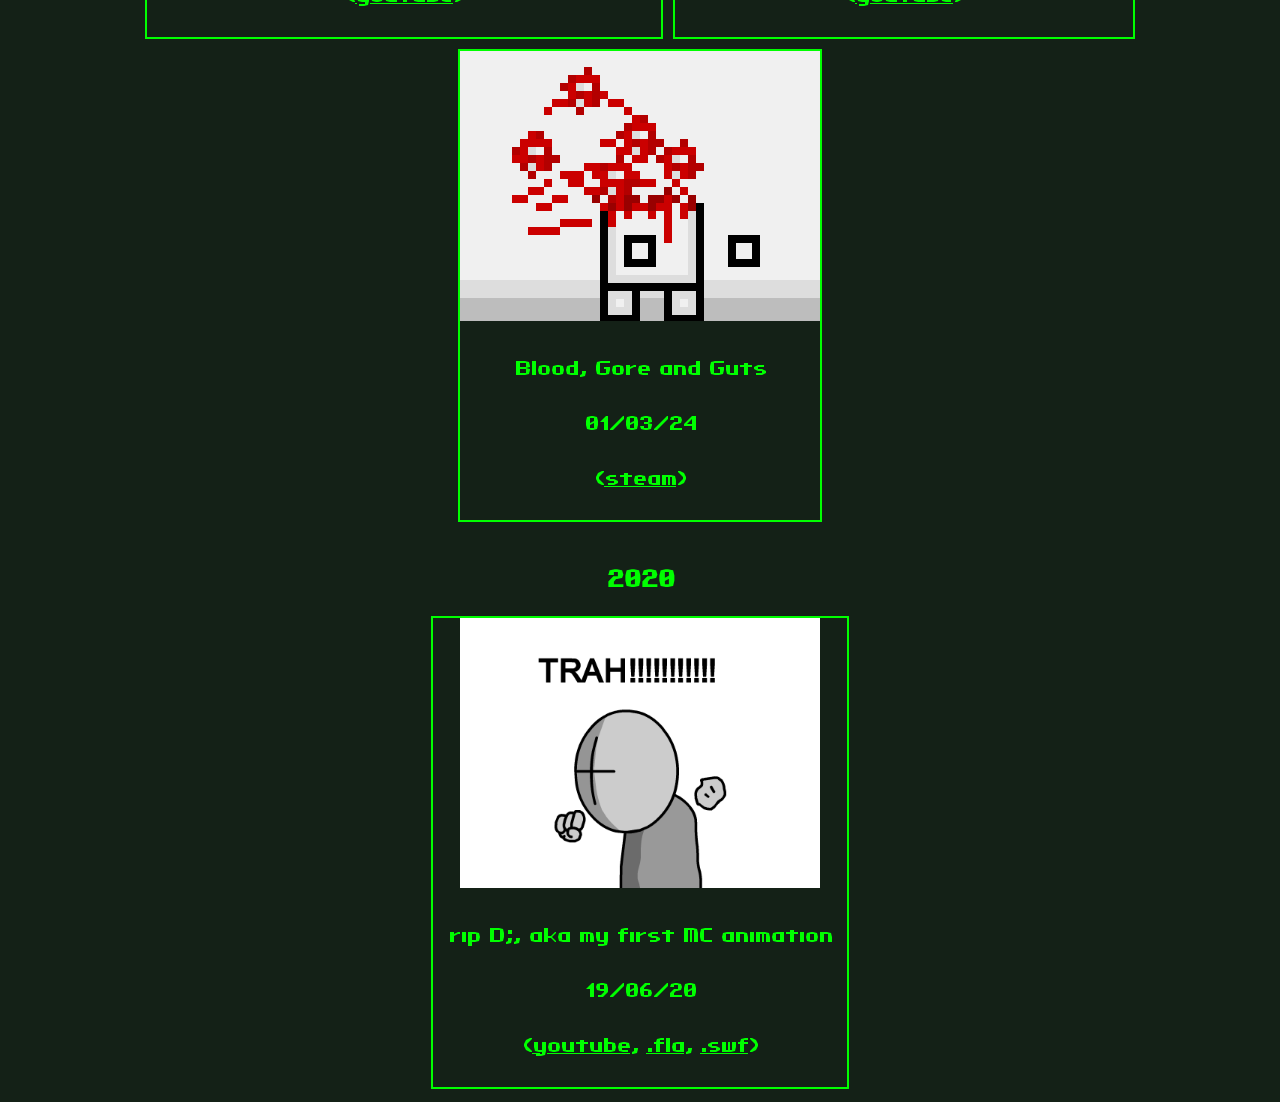
==== commit 2ca70b56: "Drunkards' Spree Redux" ====
--- a/art.html
+++ b/art.html
@@ -19,6 +19,12 @@
 			<p>This is a curated collection of my art over the years! Enjoy! (optional)</p>
 			<h3>2026</h3>
 			<div class="gallery">
+			<div class="gallery-item">
+				<a href="art/getting wasted with friends redux.webp">
+					<img src="art/getting wasted with friends redux thumb.webp" alt="Drunkards' Spree Redux" width="360" height="270">
+				</a>
+			 	<div class="desc">Drunkards' Spree Redux<p>06/10/26</p><p>(<a href="https://steamcommunity.com/sharedfiles/filedetails/?id=3814869622">steam</a>)</p></div>
+			</div>
 			<div class="gallery-item">
 				<a href="art/savah sfd.webp">
 					<img src="art/savah sfd thumb.webp" alt="Saver310" width="360" height="270">
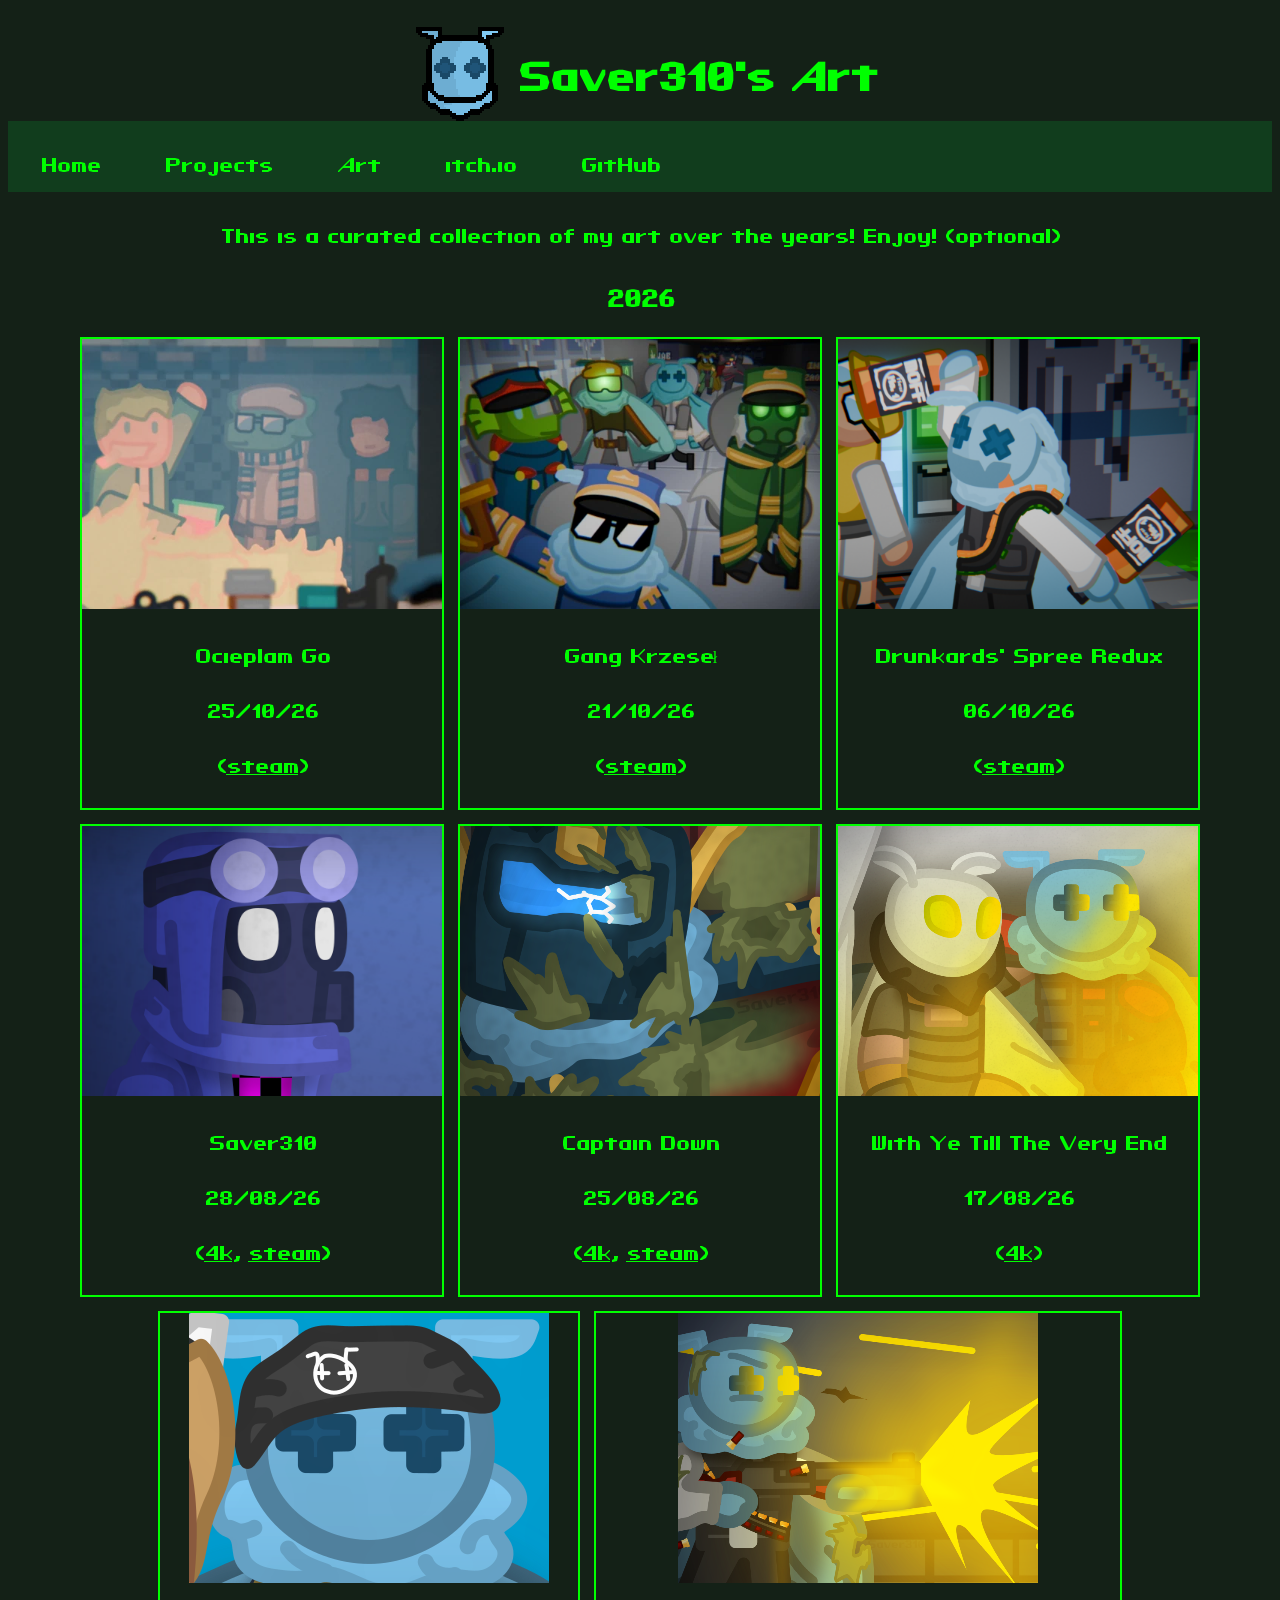
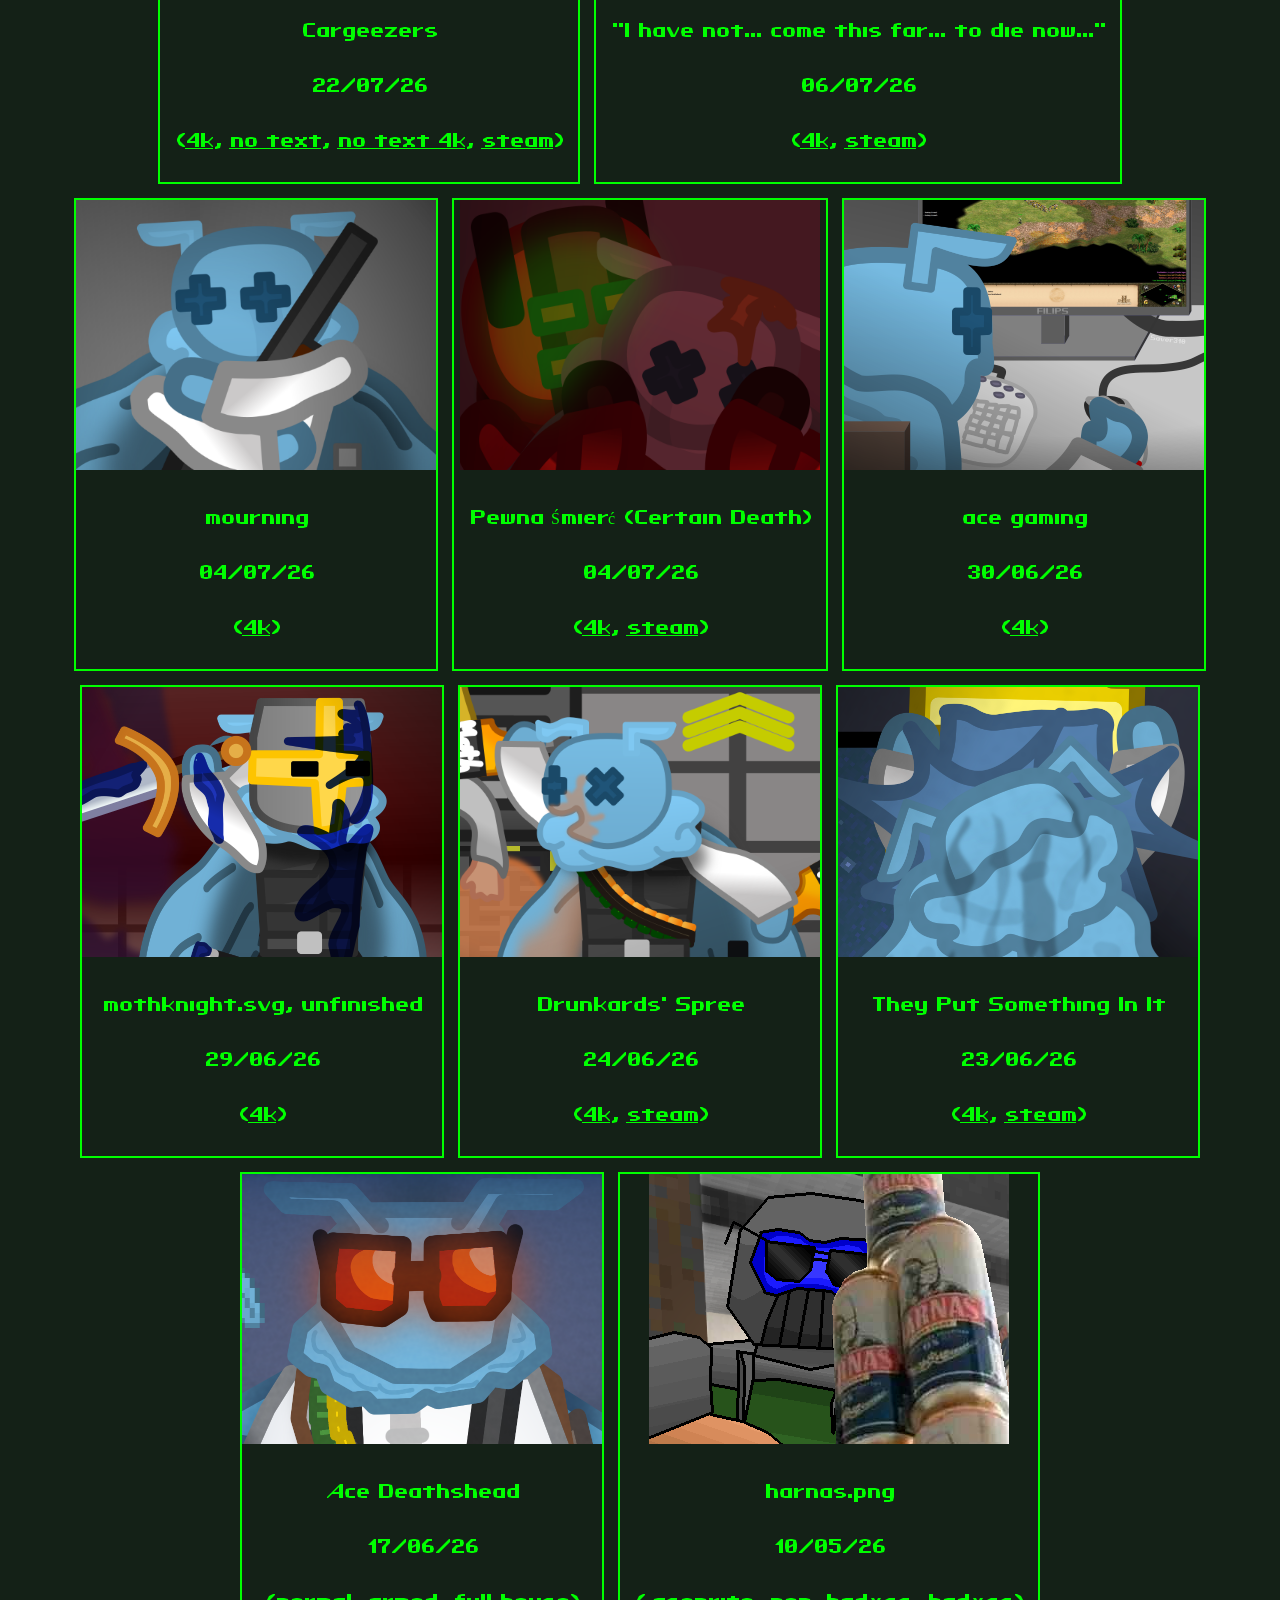
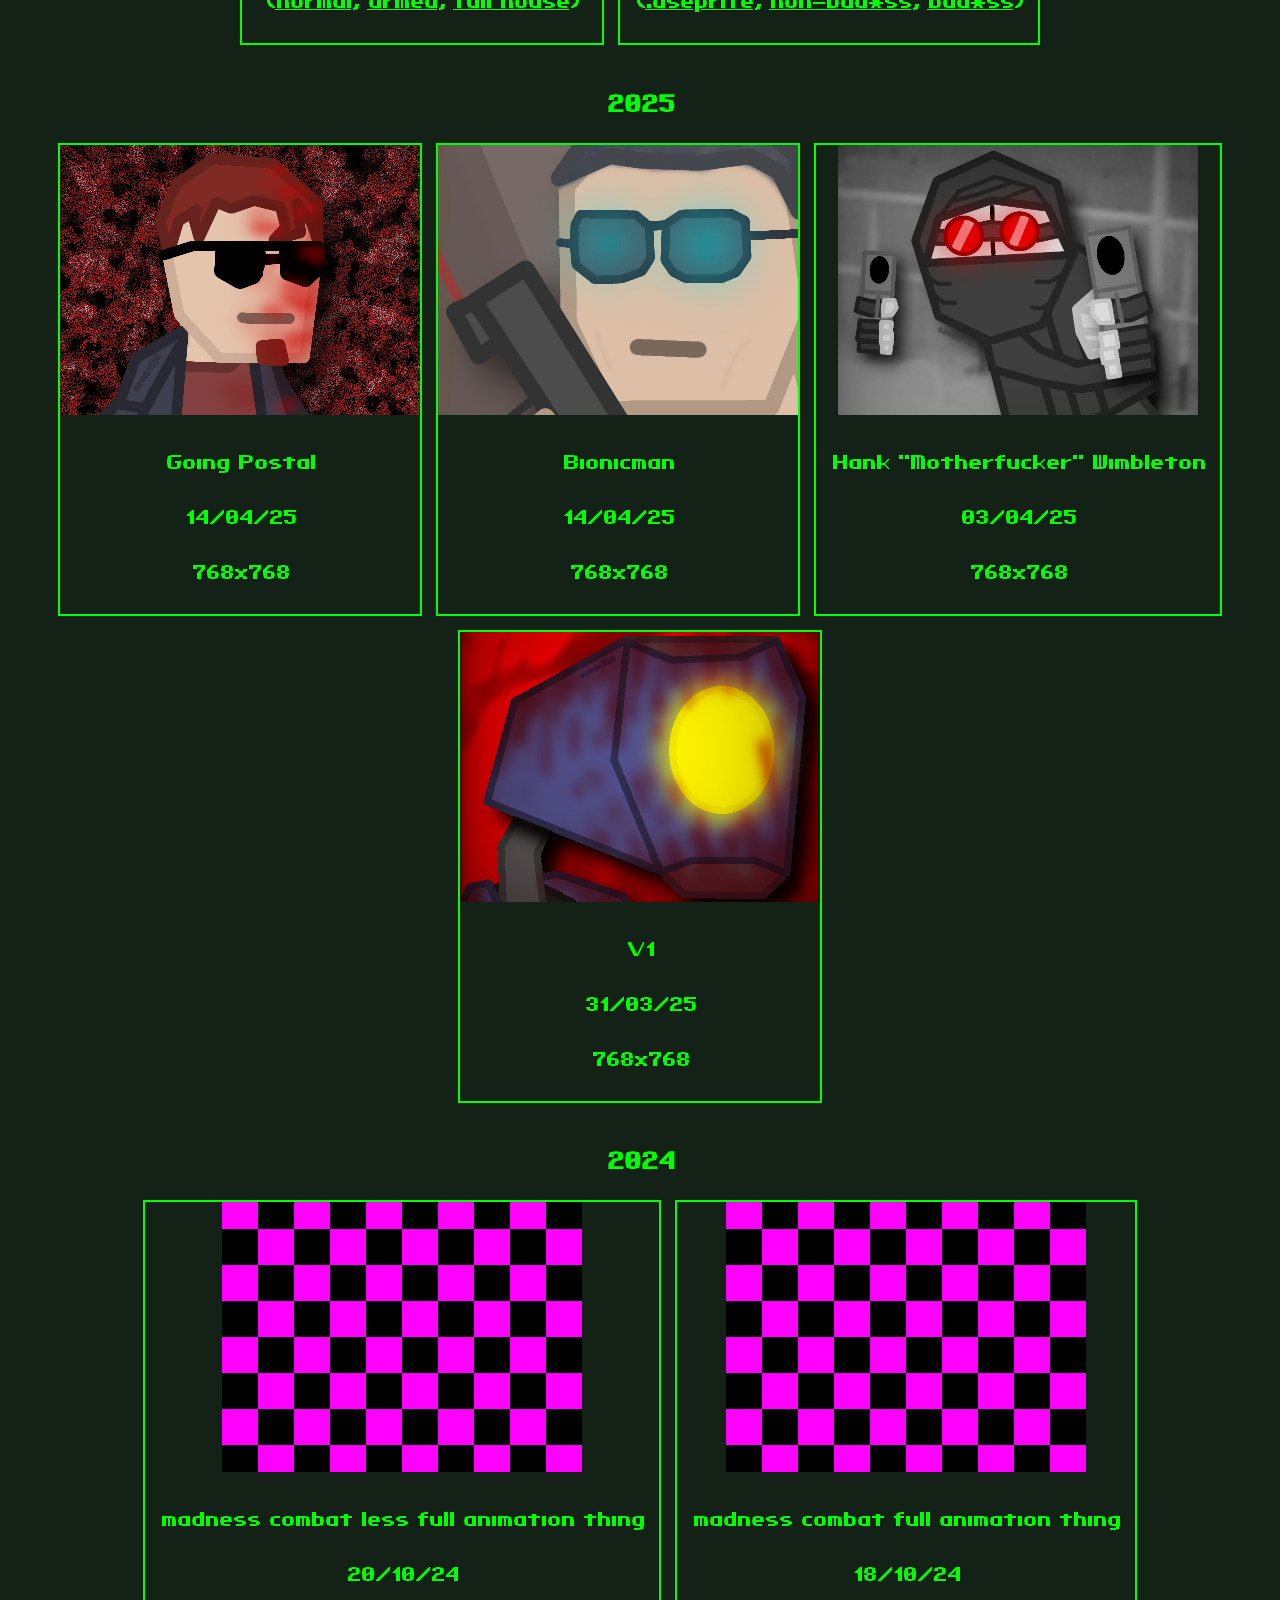
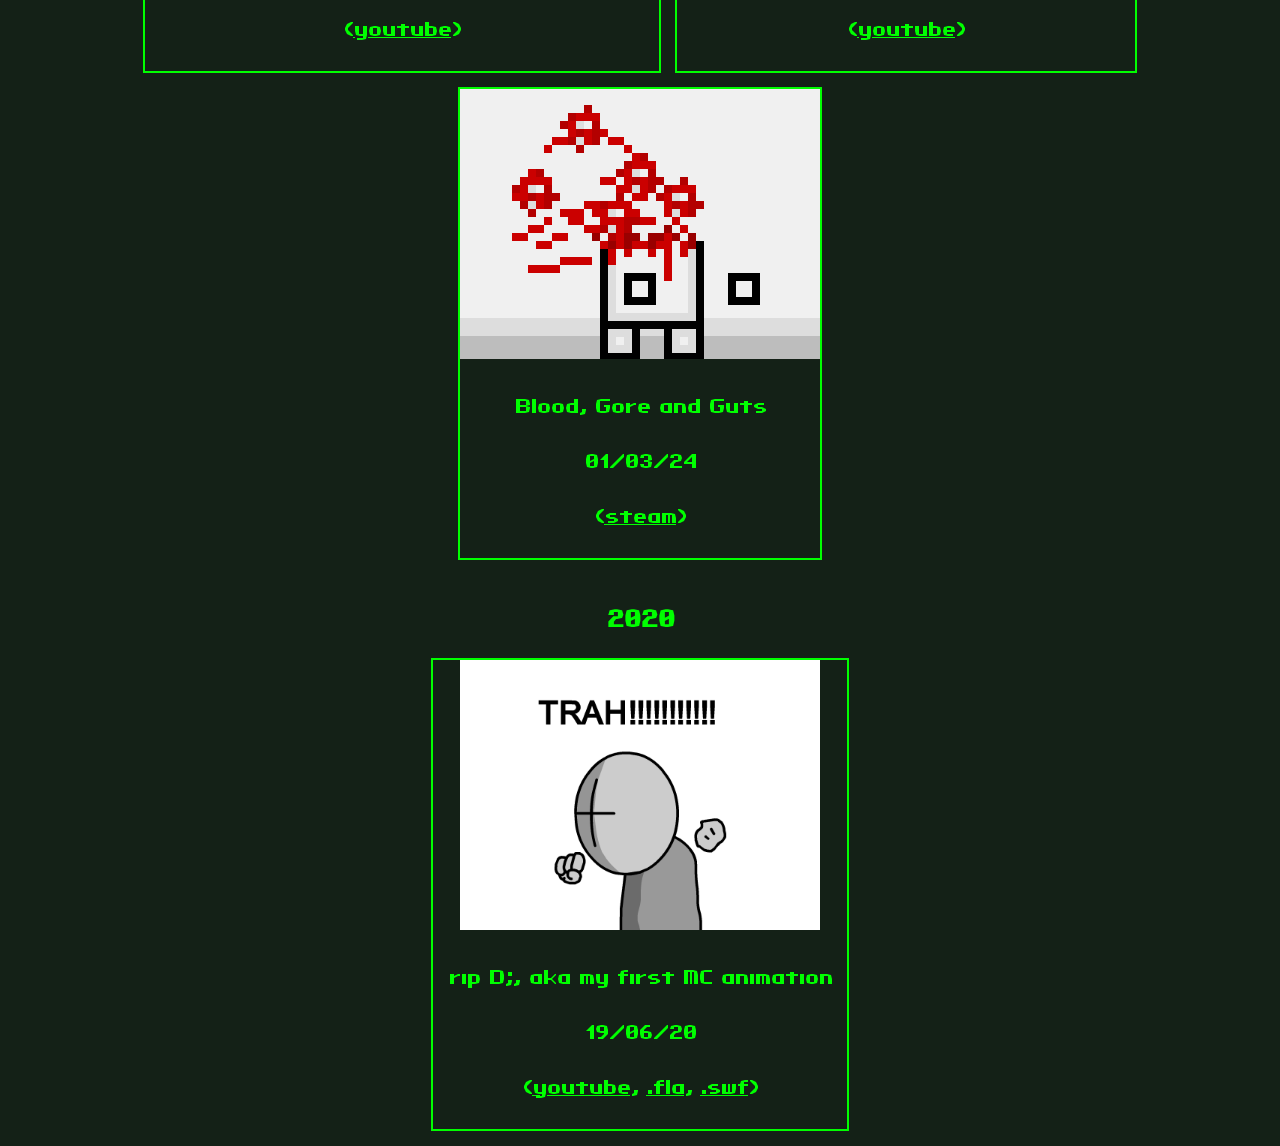
==== commit ba42067b: "More art" ====
--- a/art.html
+++ b/art.html
@@ -19,6 +19,18 @@
 			<p>This is a curated collection of my art over the years! Enjoy! (optional)</p>
 			<h3>2026</h3>
 			<div class="gallery">
+			<div class="gallery-item">
+				<a href="art/ocieplam go.webp">
+					<img src="art/ocieplam go thumb.webp" alt="Ocieplam Go" width="360" height="270">
+				</a>
+			 	<div class="desc">Ocieplam Go<p>25/10/26</p><p>(<a href="https://steamcommunity.com/sharedfiles/filedetails/?id=3828462624">steam</a>)</p></div>
+			</div>
+			<div class="gallery-item">
+				<a href="art/gang krzeseł.webp">
+					<img src="art/gang krzeseł thumb.webp" alt="Gang Krzeseł" width="360" height="270">
+				</a>
+			 	<div class="desc">Gang Krzeseł<p>21/10/26</p><p>(<a href="https://steamcommunity.com/sharedfiles/filedetails/?id=3824005595">steam</a>)</p></div>
+			</div>
 			<div class="gallery-item">
 				<a href="art/getting wasted with friends redux.webp">
 					<img src="art/getting wasted with friends redux thumb.webp" alt="Drunkards' Spree Redux" width="360" height="270">
--- a/style.css
+++ b/style.css
@@ -52,6 +52,10 @@
 	border: 4px solid #0F0;
 }
 
+div.gallery-item:not(:hover) {
+    margin: 7px;
+}
+
 div.gallery-item div.desc {
 	padding: 15px;
 	text-align: center;
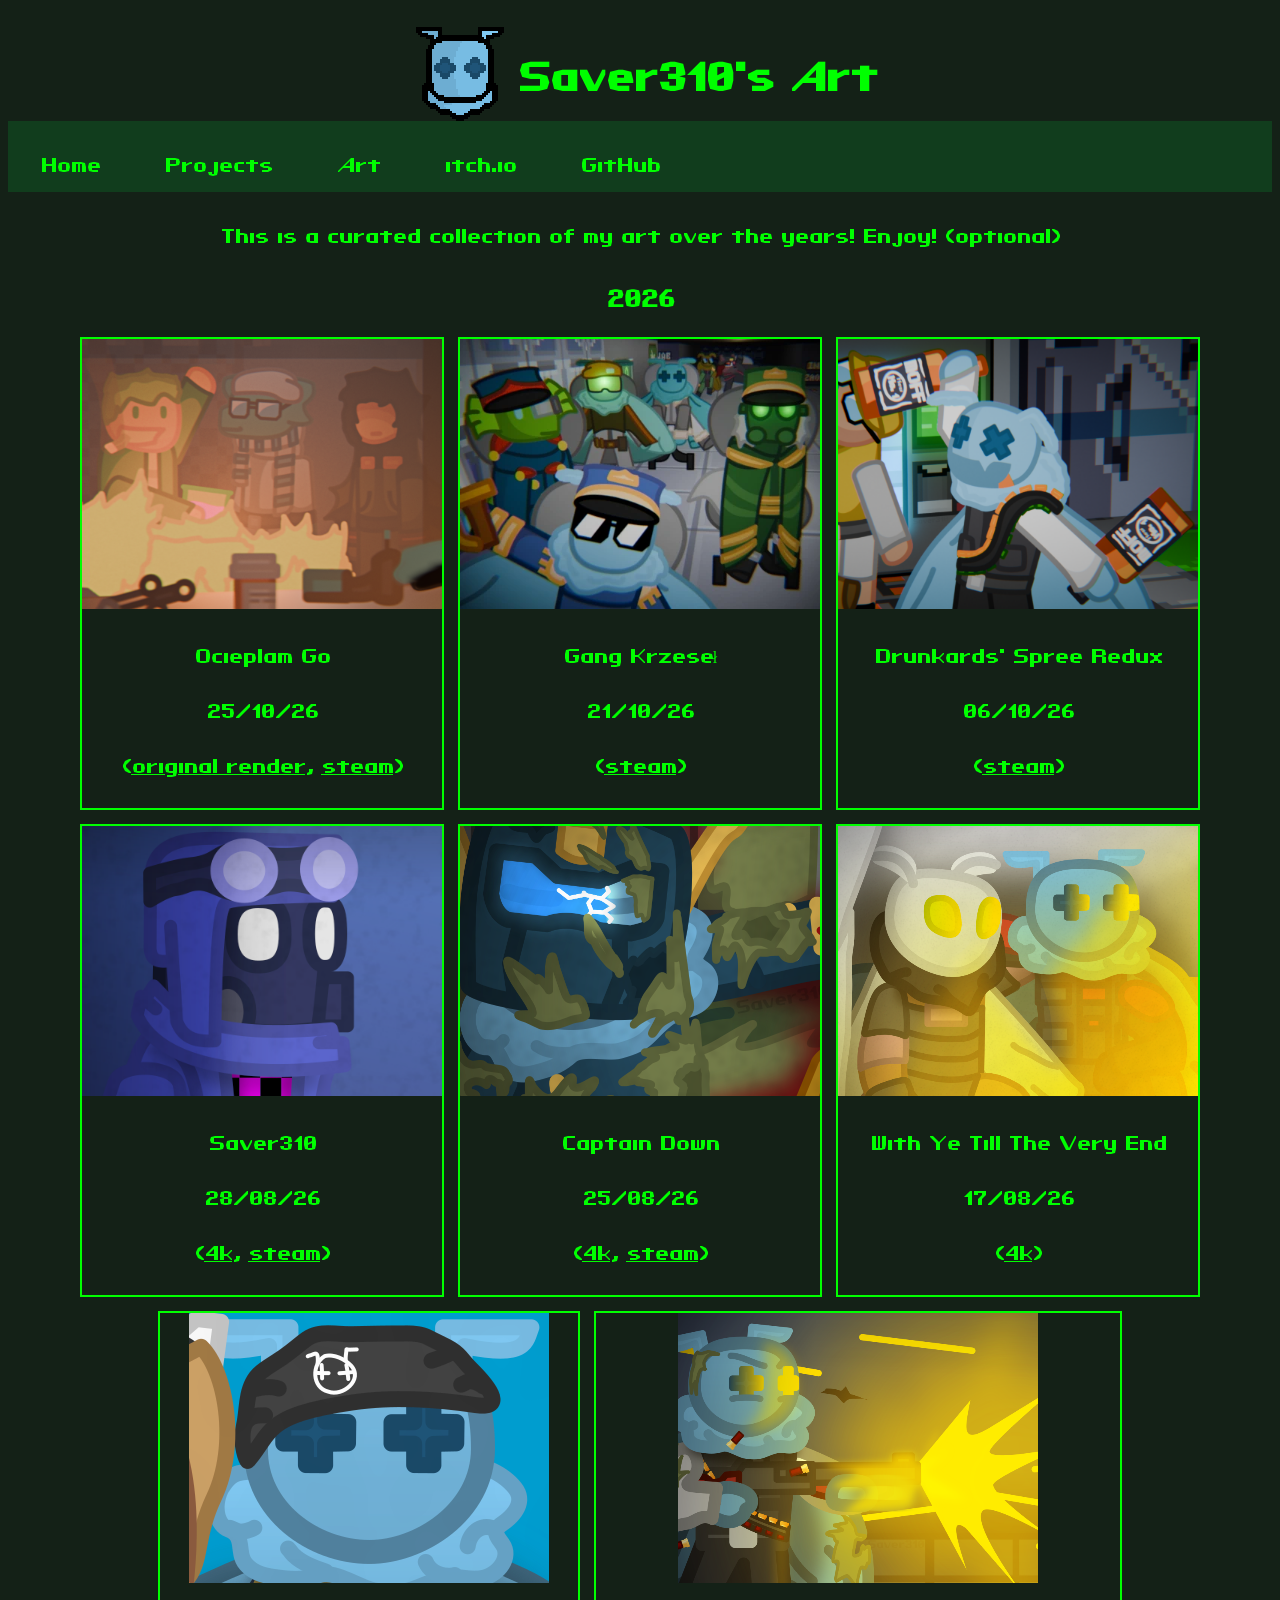
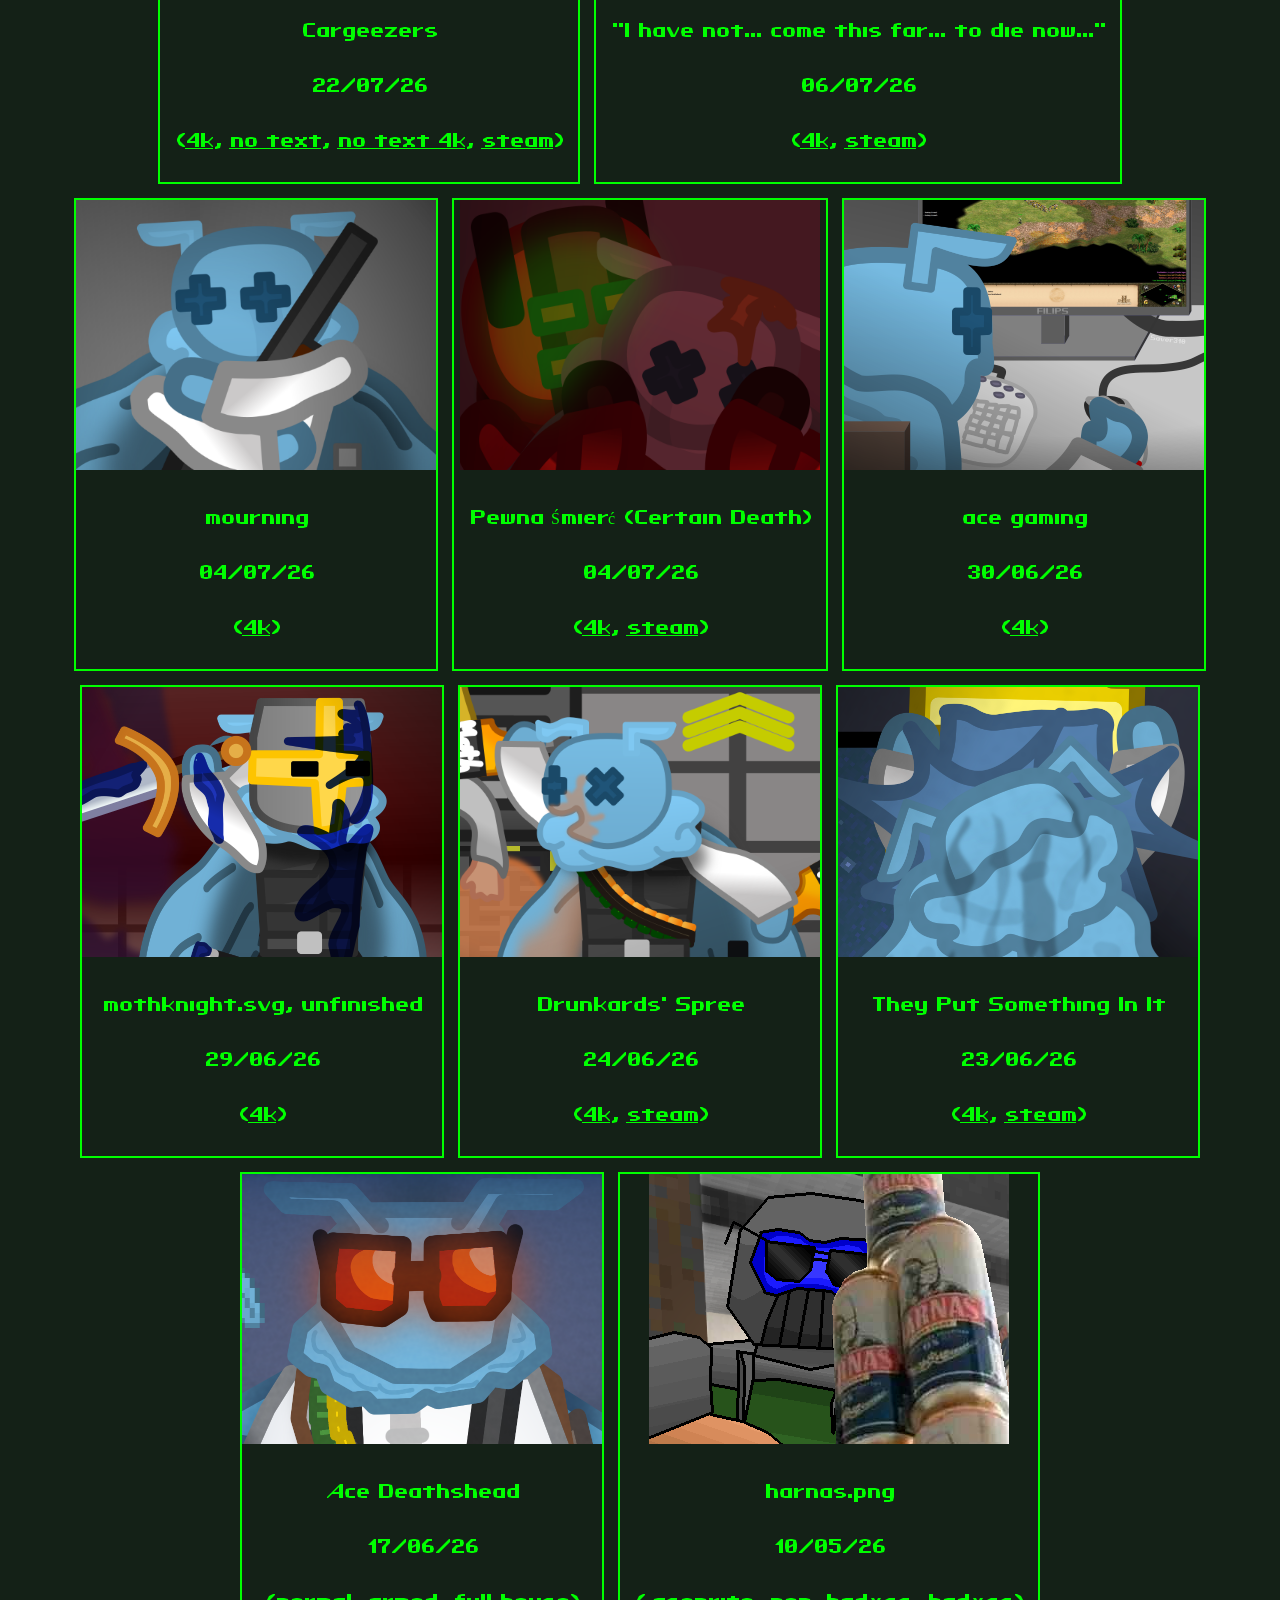
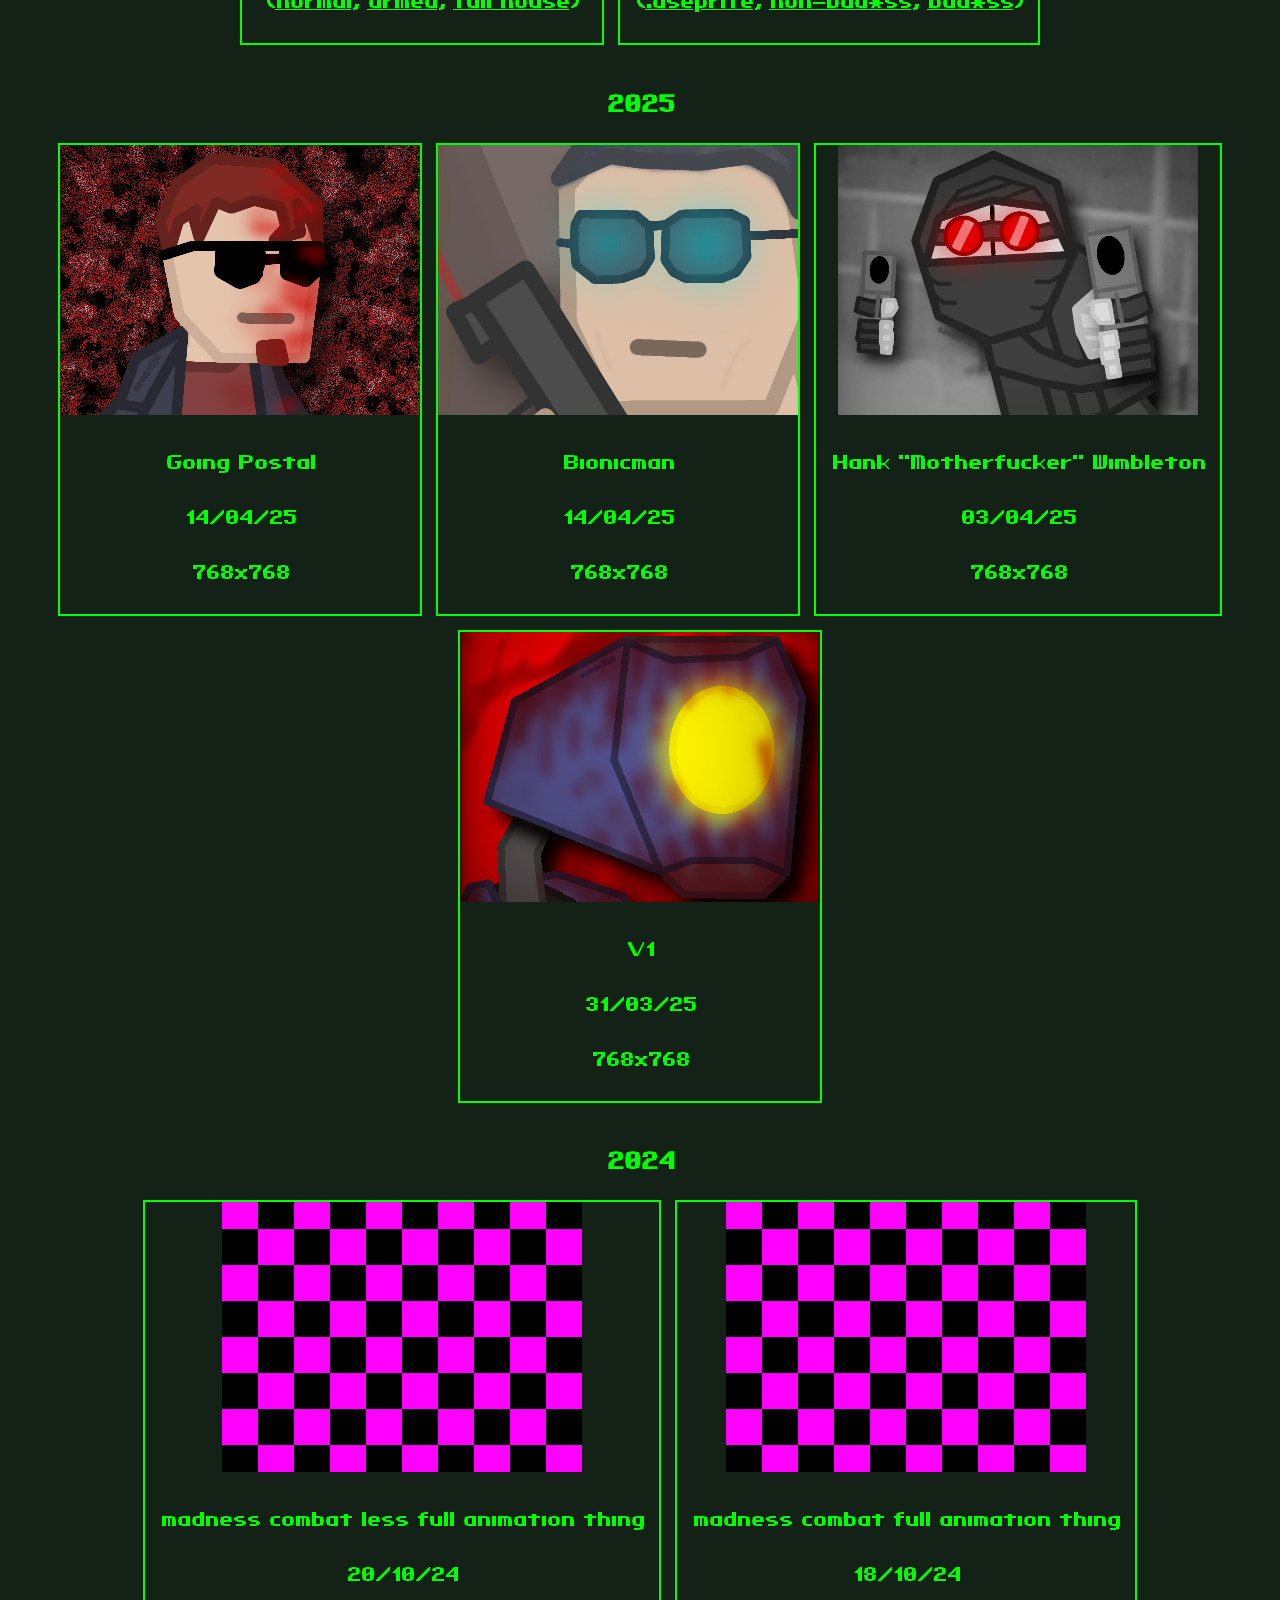
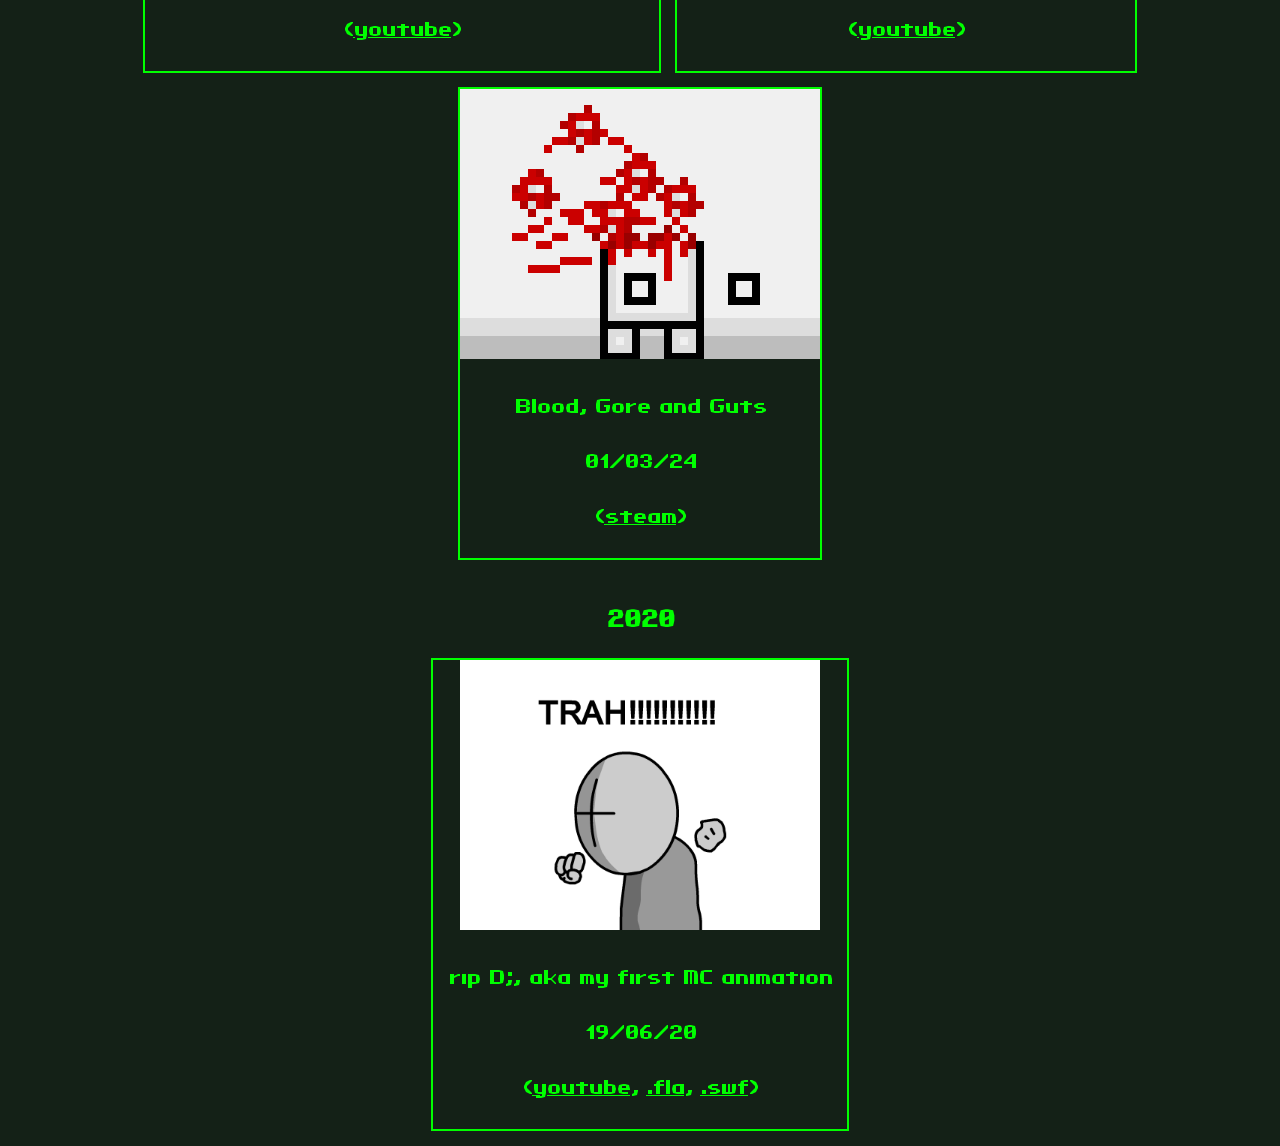
==== commit 3923af9e: "Ocieplam Go rerender" ====
--- a/art.html
+++ b/art.html
@@ -23,7 +23,7 @@
 				<a href="art/ocieplam go.webp">
 					<img src="art/ocieplam go thumb.webp" alt="Ocieplam Go" width="360" height="270">
 				</a>
-			 	<div class="desc">Ocieplam Go<p>25/10/26</p><p>(<a href="https://steamcommunity.com/sharedfiles/filedetails/?id=3828462624">steam</a>)</p></div>
+			 	<div class="desc">Ocieplam Go<p>25/10/26</p><p>(<a href="art/ocieplam go original.webp">original render</a>, <a href="https://steamcommunity.com/sharedfiles/filedetails/?id=3828462624">steam</a>)</p></div>
 			</div>
 			<div class="gallery-item">
 				<a href="art/gang krzeseł.webp">
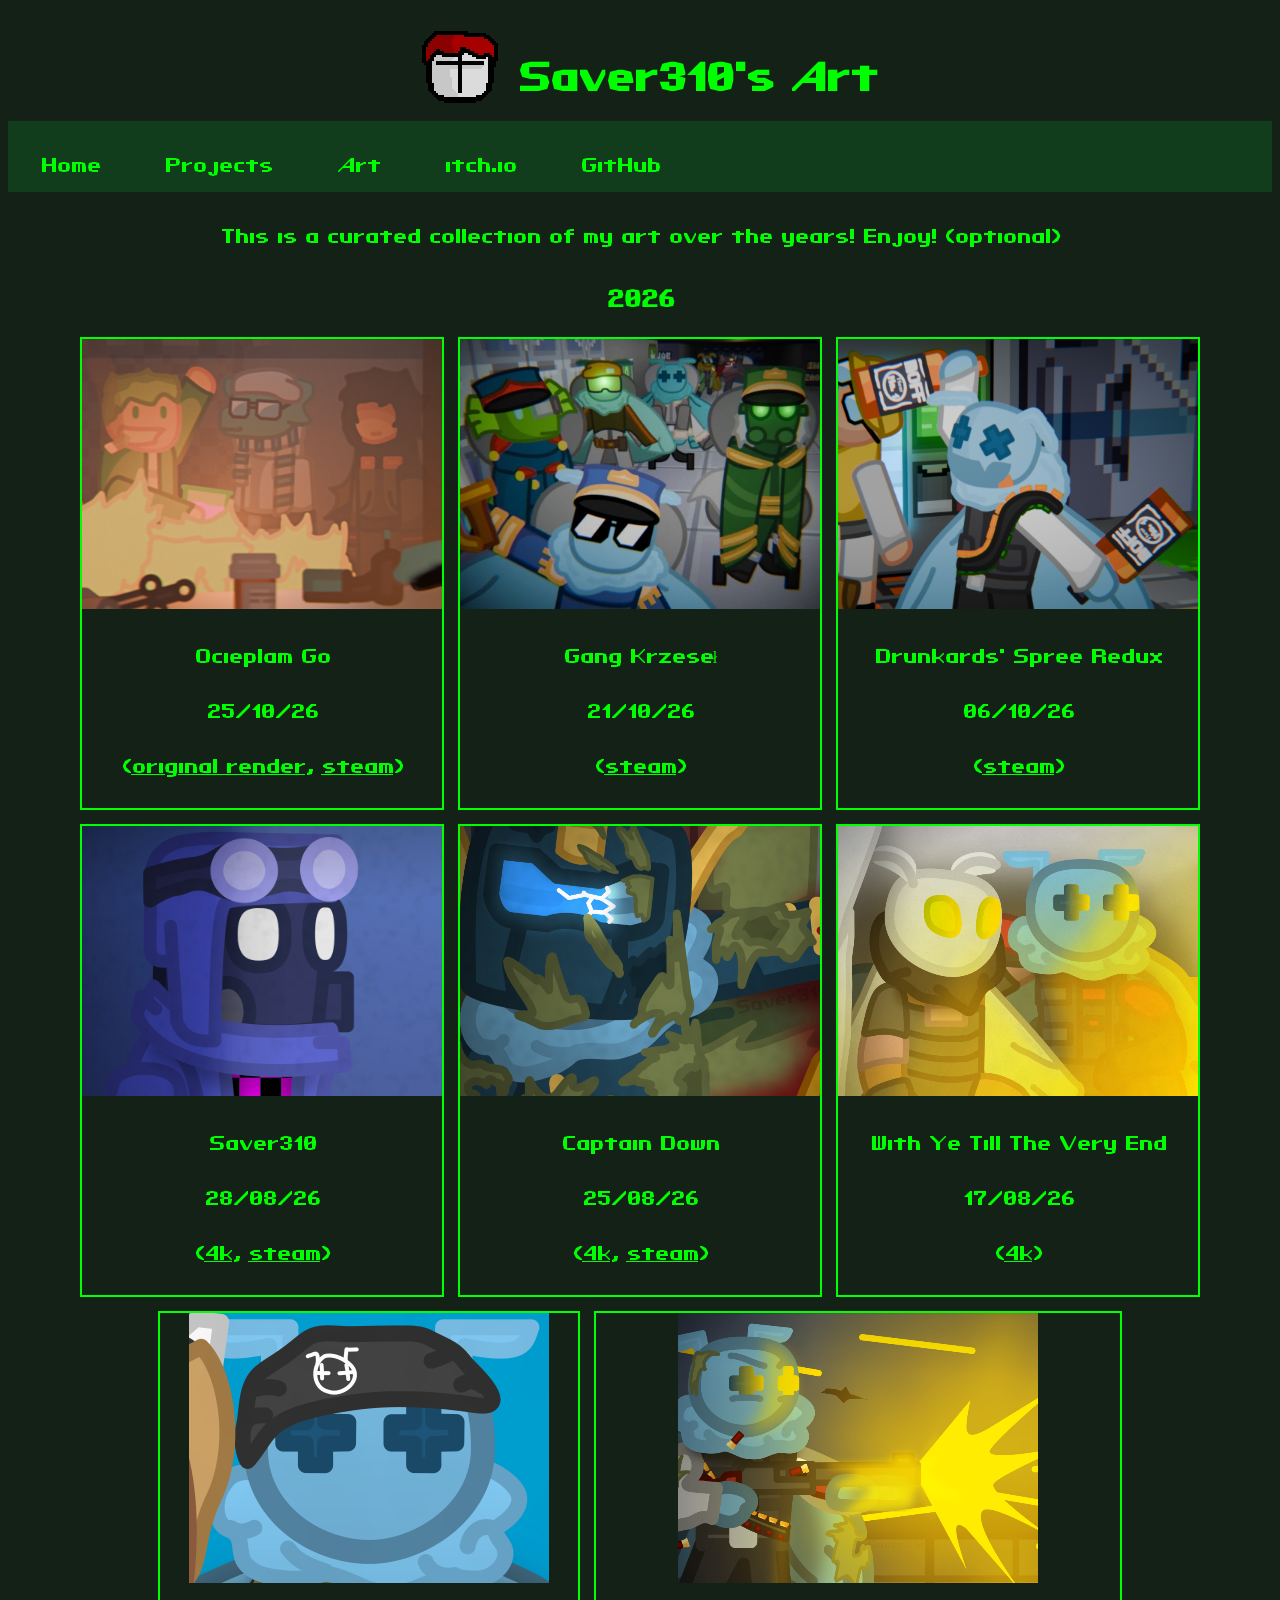
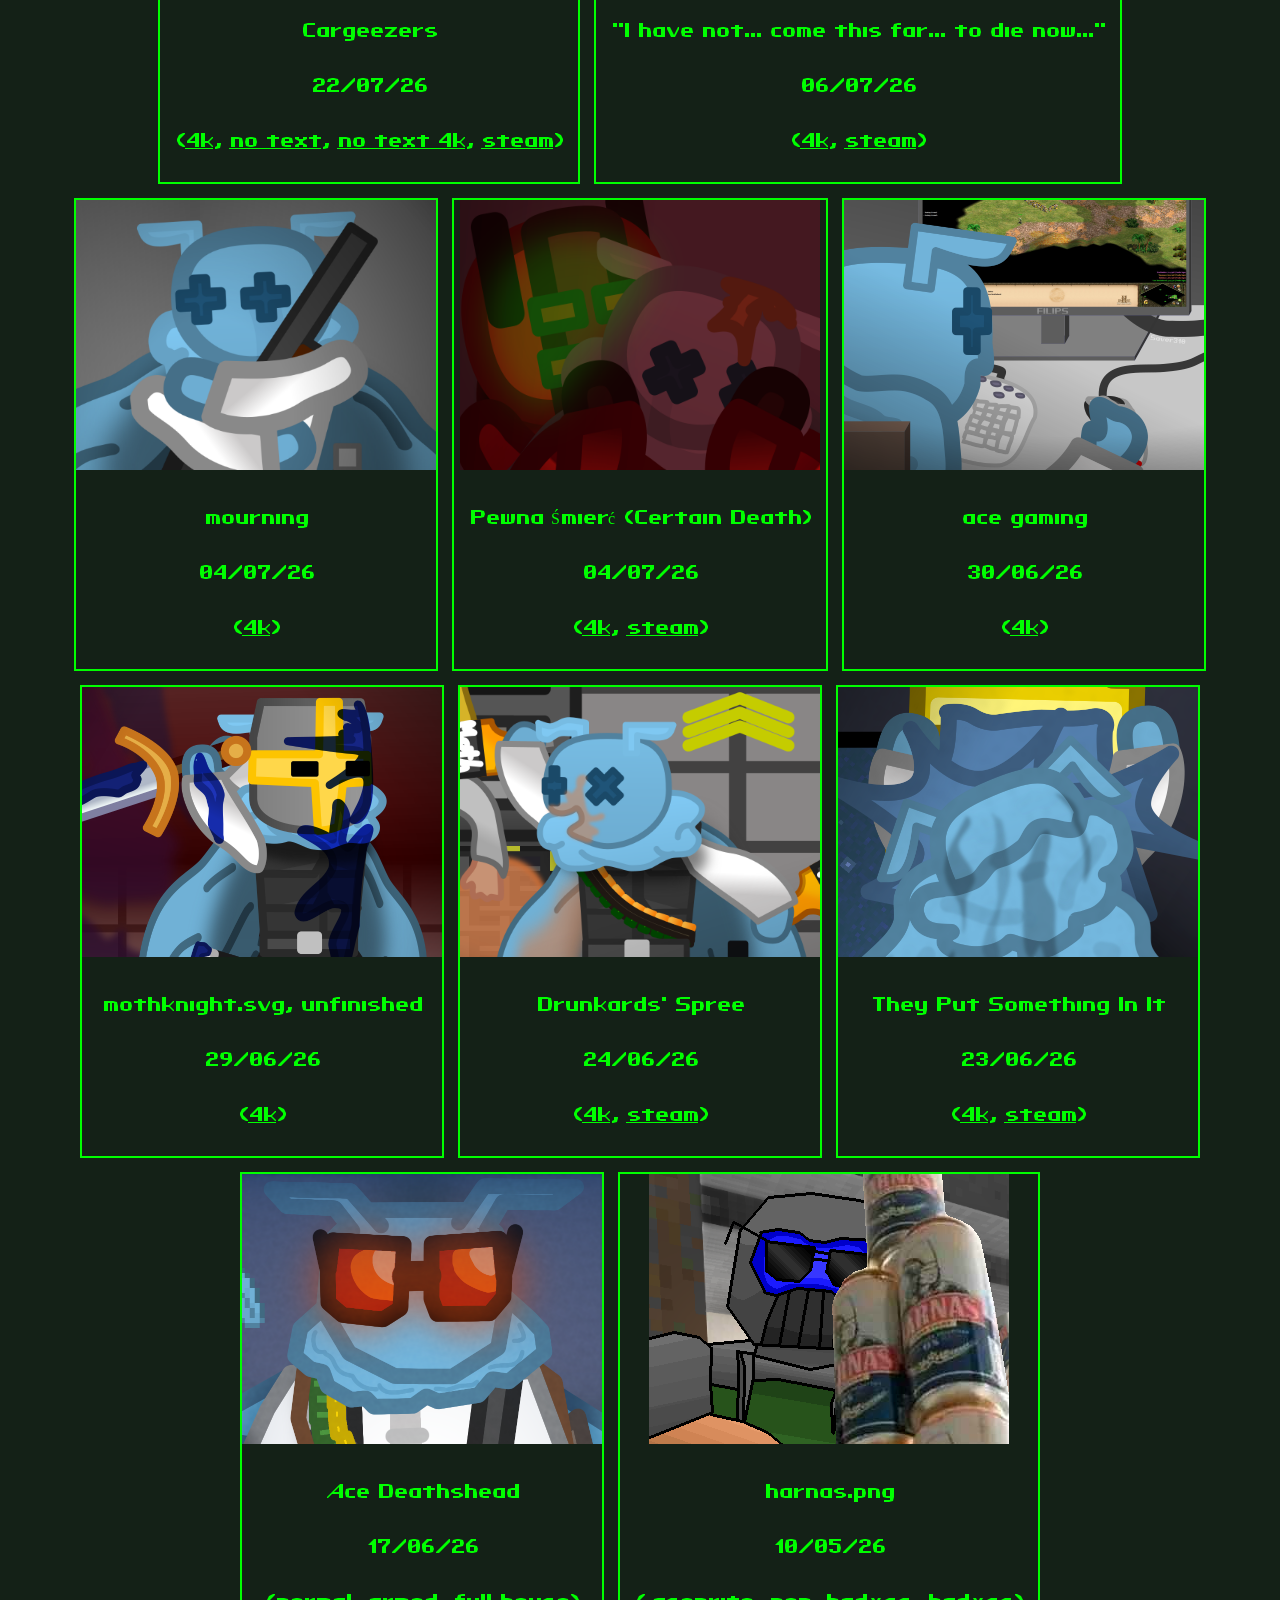
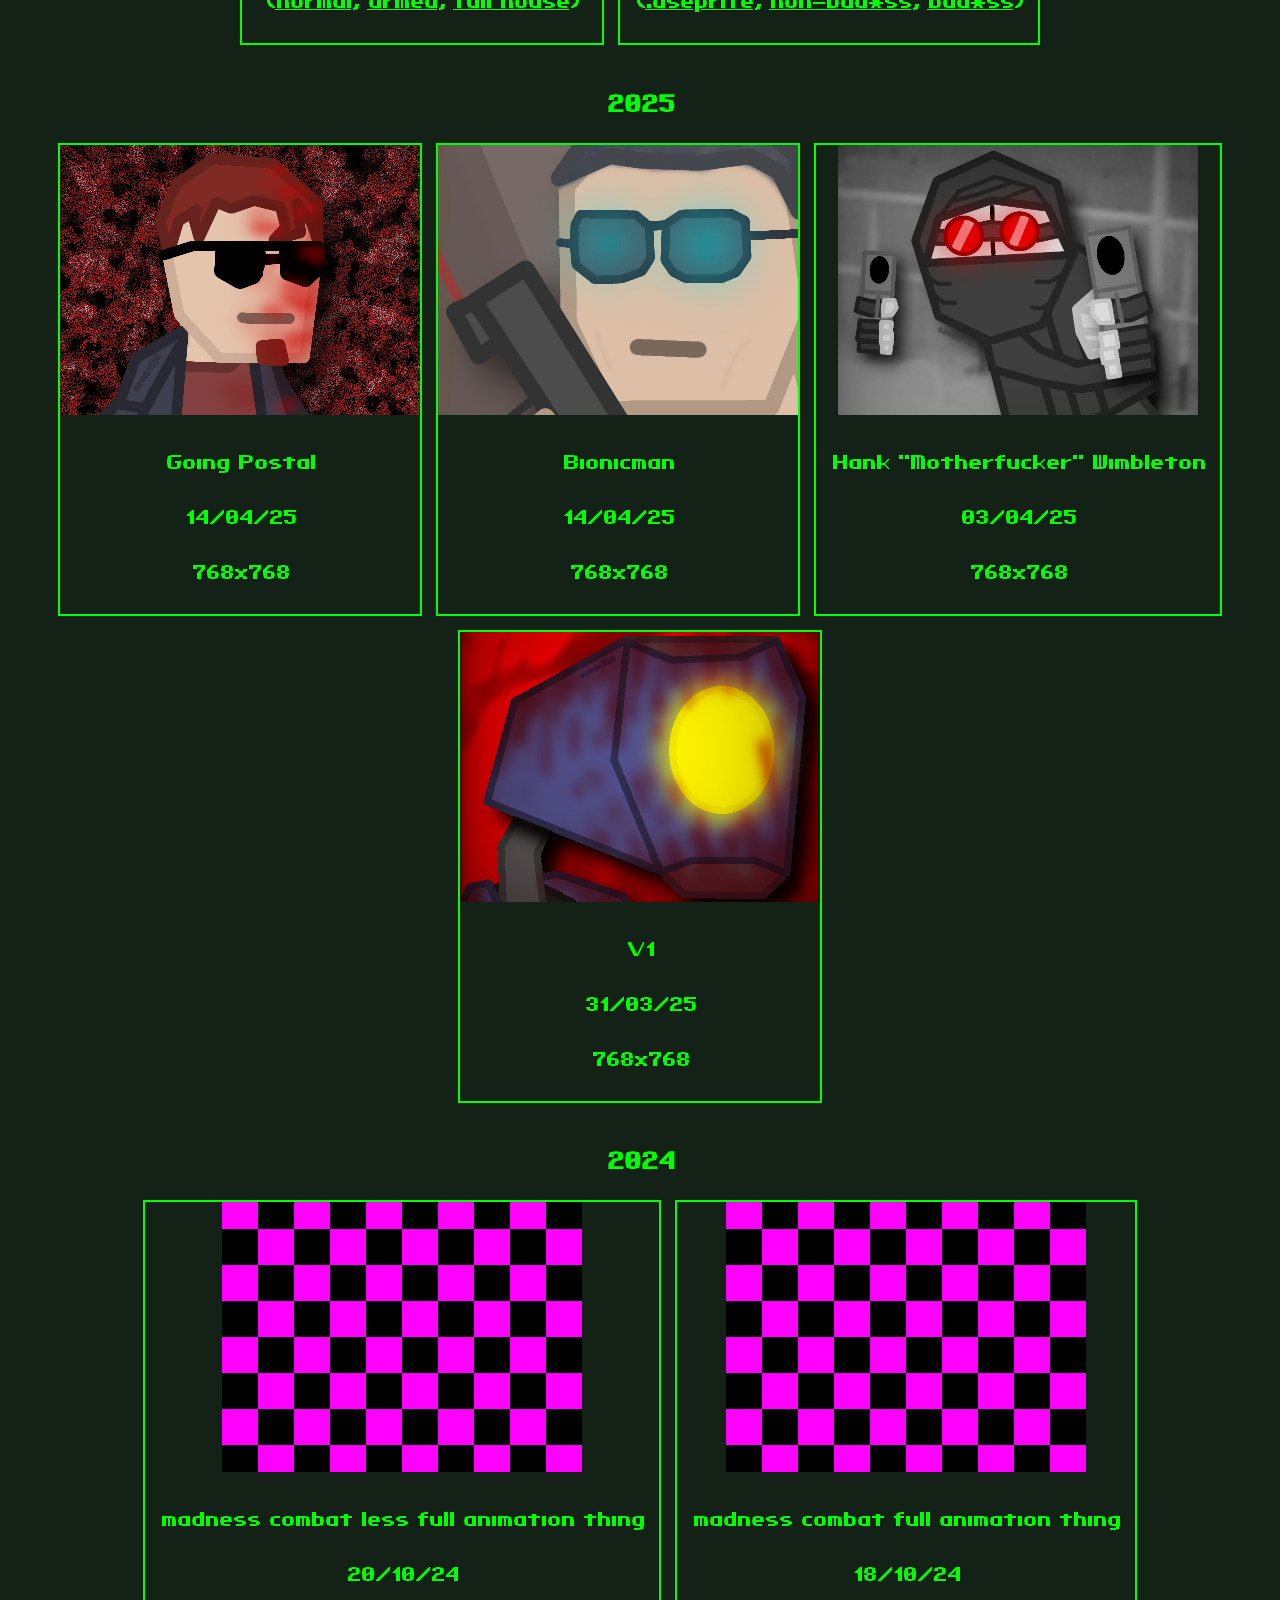
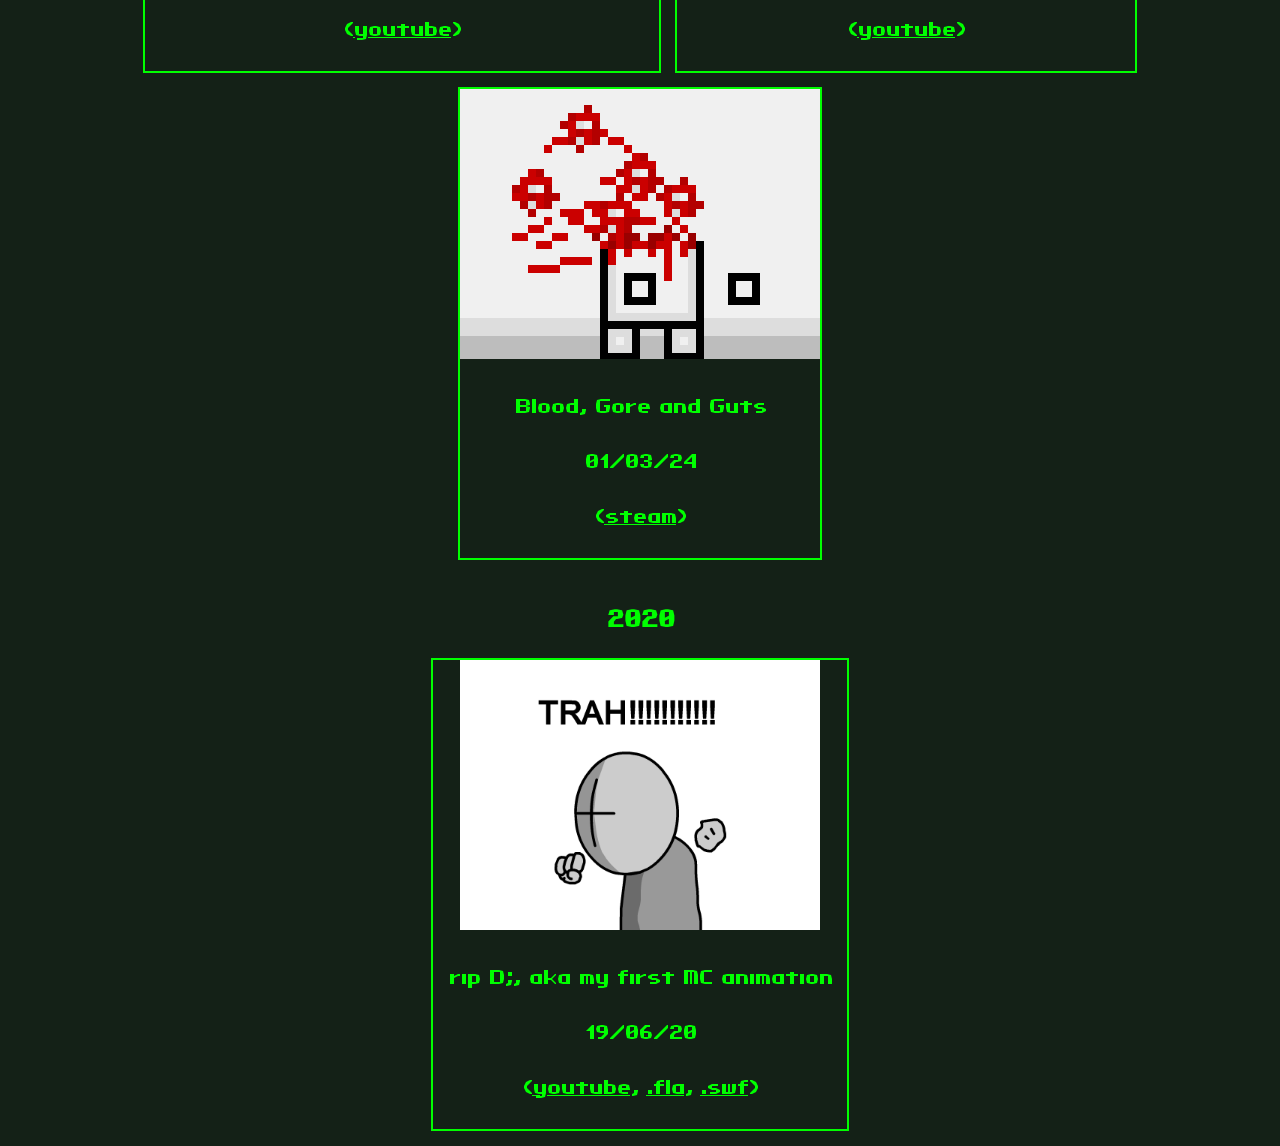
==== commit 67b8ca16: "New bobblehead + randomized bobble heads" ====
--- a/art.html
+++ b/art.html
@@ -5,10 +5,11 @@
 		<link rel="icon" type="image/png" href="favicon.png" />
 		<link rel="stylesheet" href="style.css">
 		<title>Saver310's Art</title>
+		<script src="script.js"></script>
 	</head>
 	<body>
 		<div class="center">
-			<h1><img src="head3.png" class="lil_fella">Saver310's Art</h1>
+			<h1><img src="head3.png" id="lil_fella" class="lil_fella">Saver310's Art</h1>
 			<ul>
 				<li><a class="active" href="index.html">Home</a></li>
 				<li><a href="projects.html">Projects</a></li>
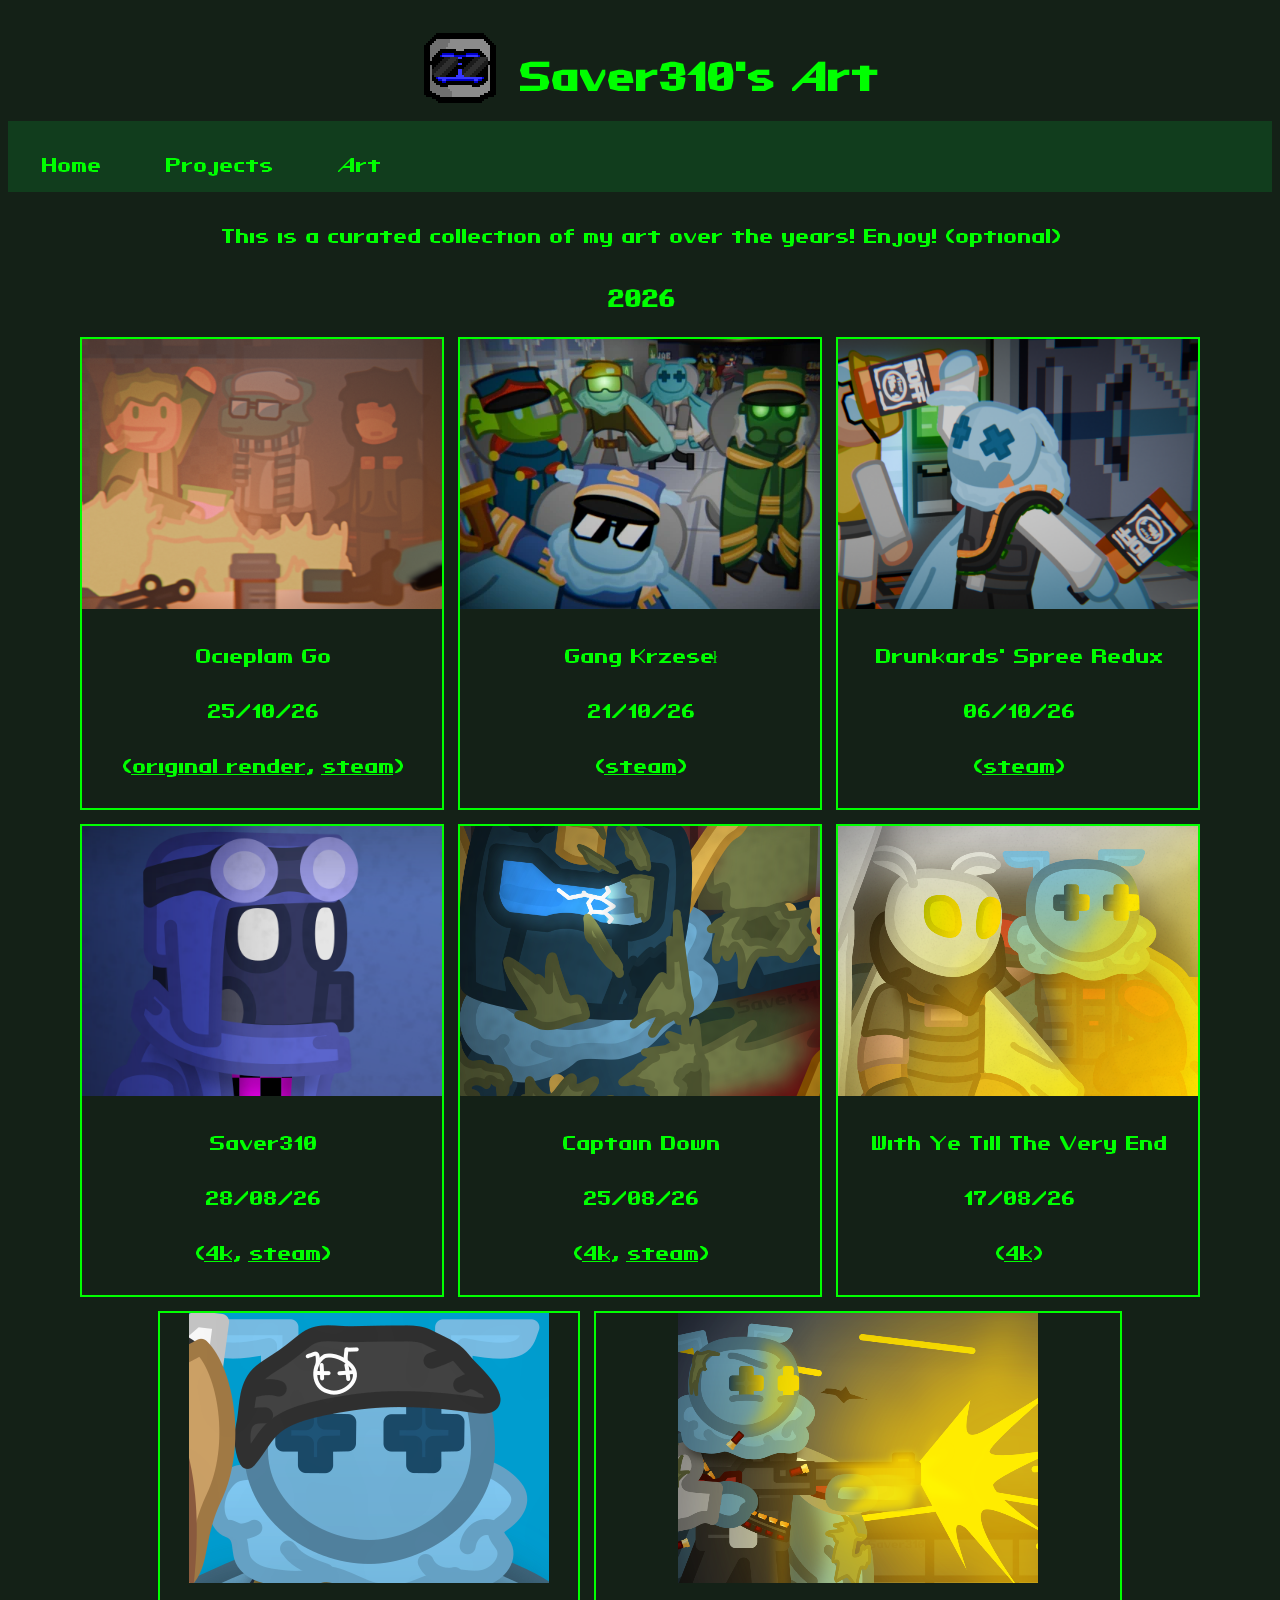
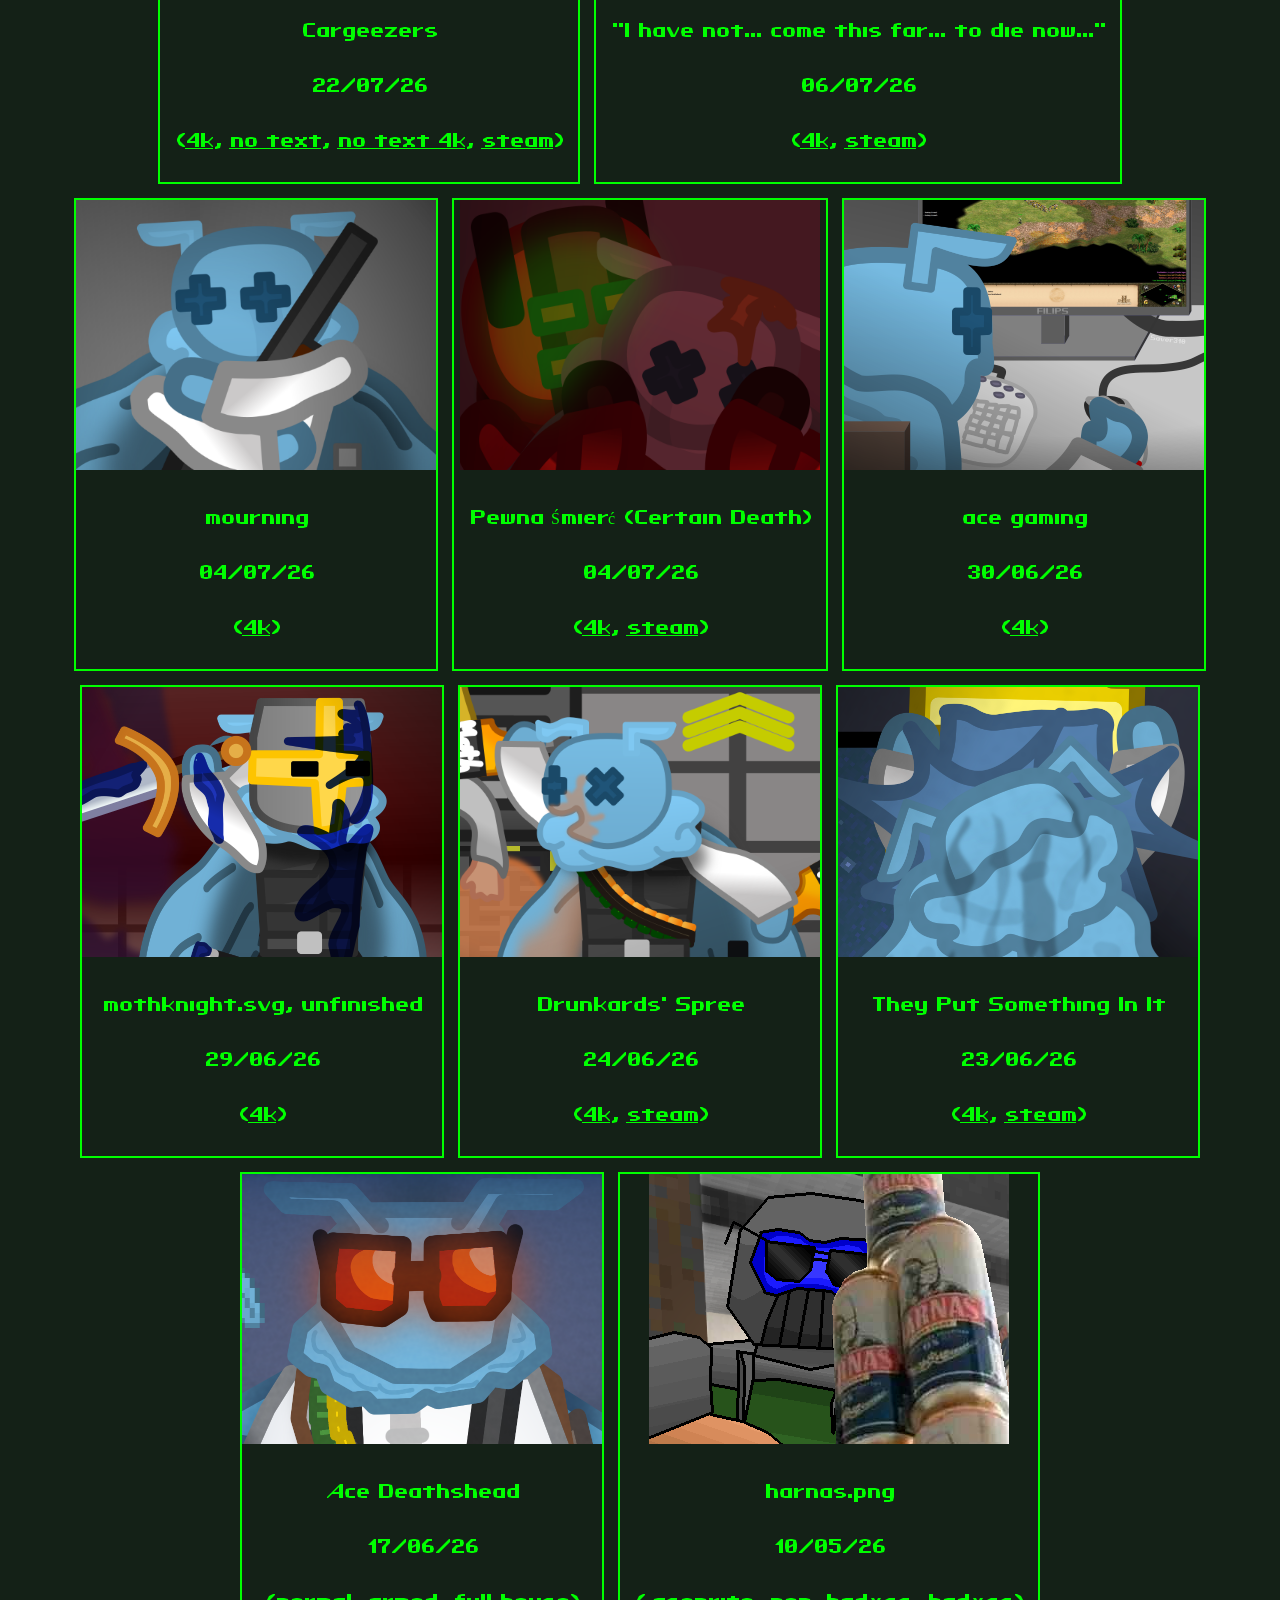
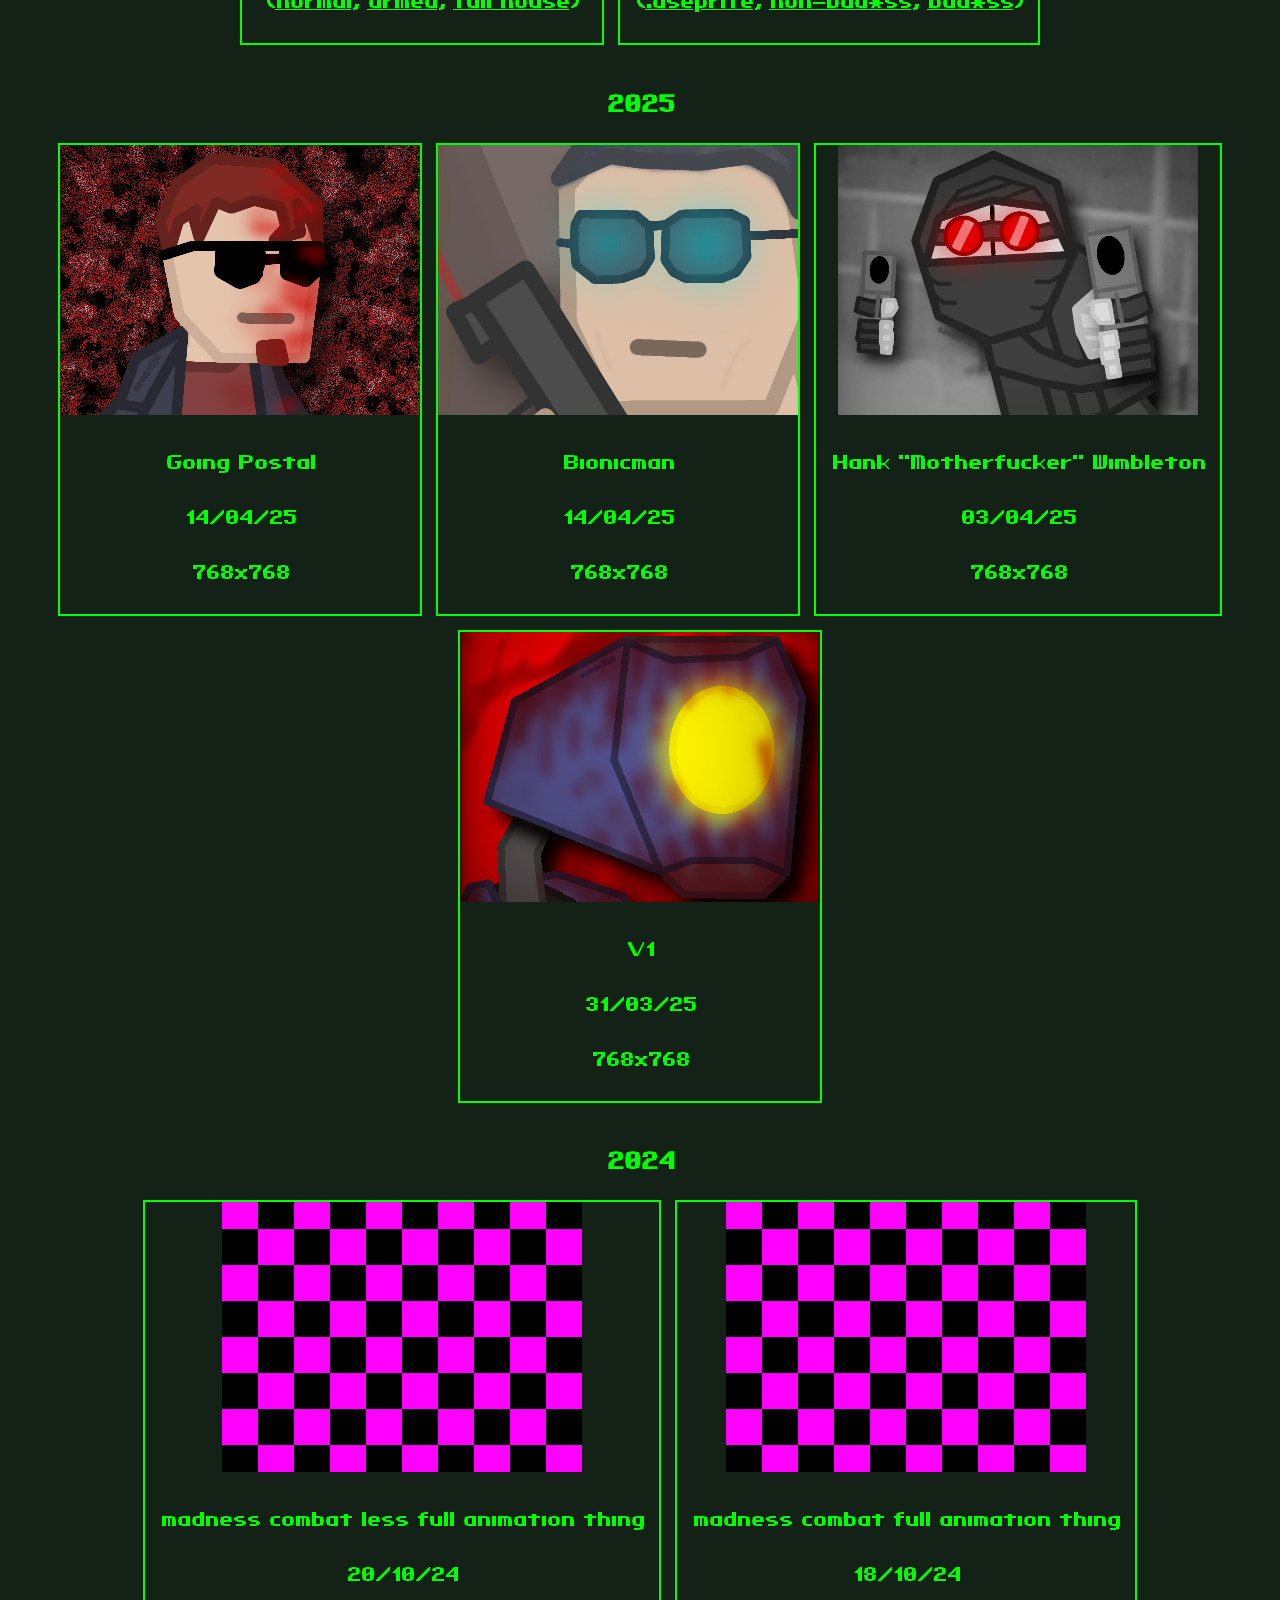
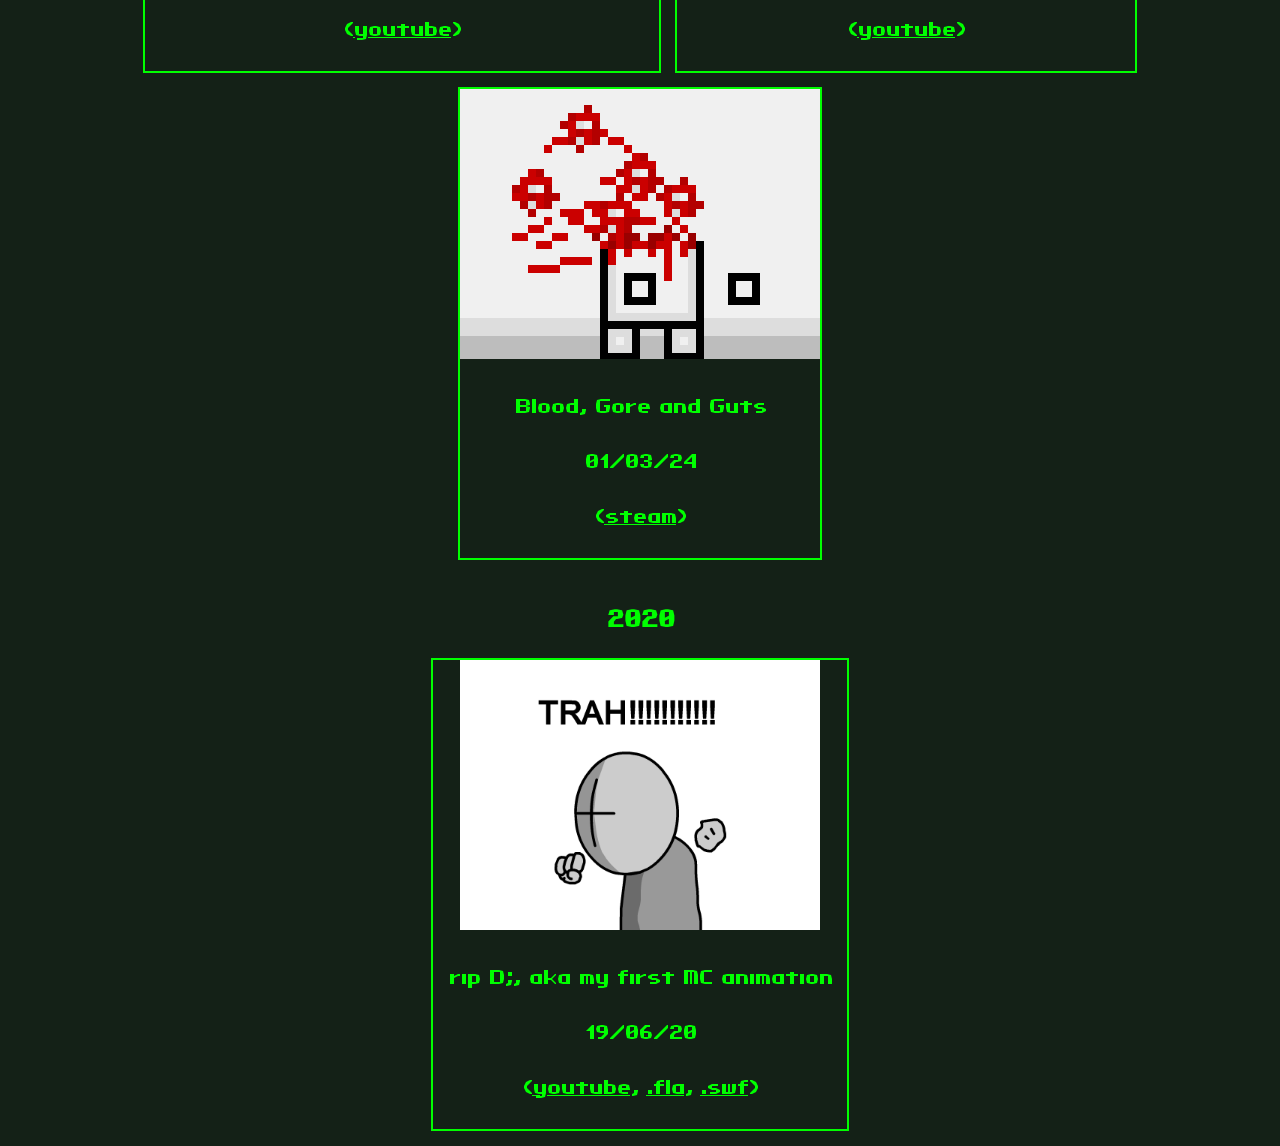
==== commit f2d14904: "More linques" ====
--- a/art.html
+++ b/art.html
@@ -14,8 +14,6 @@
 				<li><a class="active" href="index.html">Home</a></li>
 				<li><a href="projects.html">Projects</a></li>
 				<li><a href="art.html">Art</a></li>
-				<li><a href="https://saver310.itch.io">itch.io</a></li>
-				<li><a href="https://github.com/Saver310">GitHub</a></li>
 			</ul>
 			<p>This is a curated collection of my art over the years! Enjoy! (optional)</p>
 			<h3>2026</h3>
--- a/style.css
+++ b/style.css
@@ -74,3 +74,27 @@
 	animation-iteration-count: infinite;
 	animation-direction: alternate;
 }
+
+table {
+	margin-left: auto;
+	margin-right: auto;
+}
+
+div.project_desc {
+	margin: 12px;
+	width: 80%;
+	font-size: 12px;
+	margin-left: auto;
+	margin-right: auto;
+	border: 8px double #0F0;
+}
+
+.project_header {
+	font-size: 32px;
+	margin: 2px;
+}
+
+.bastard {
+	width: 32px;
+	margin: 0px 16px -8px -0px;
+}
